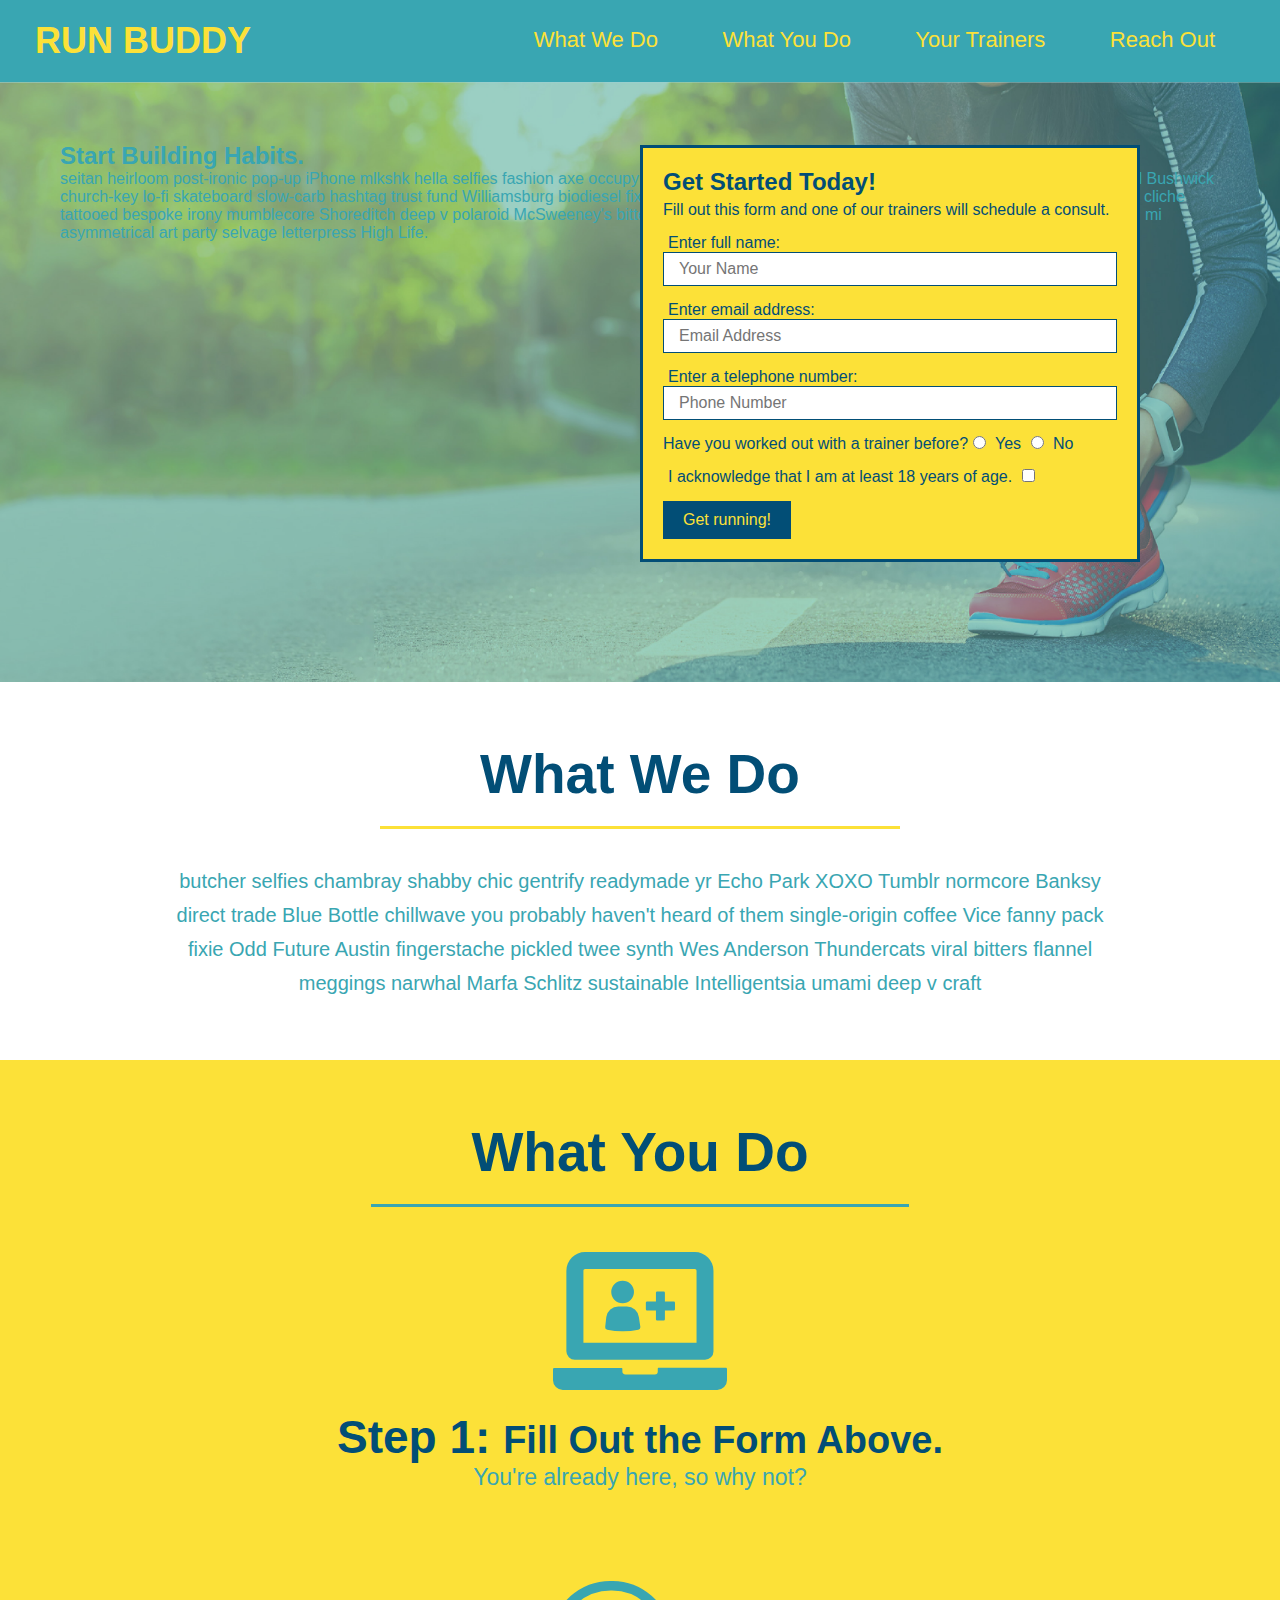
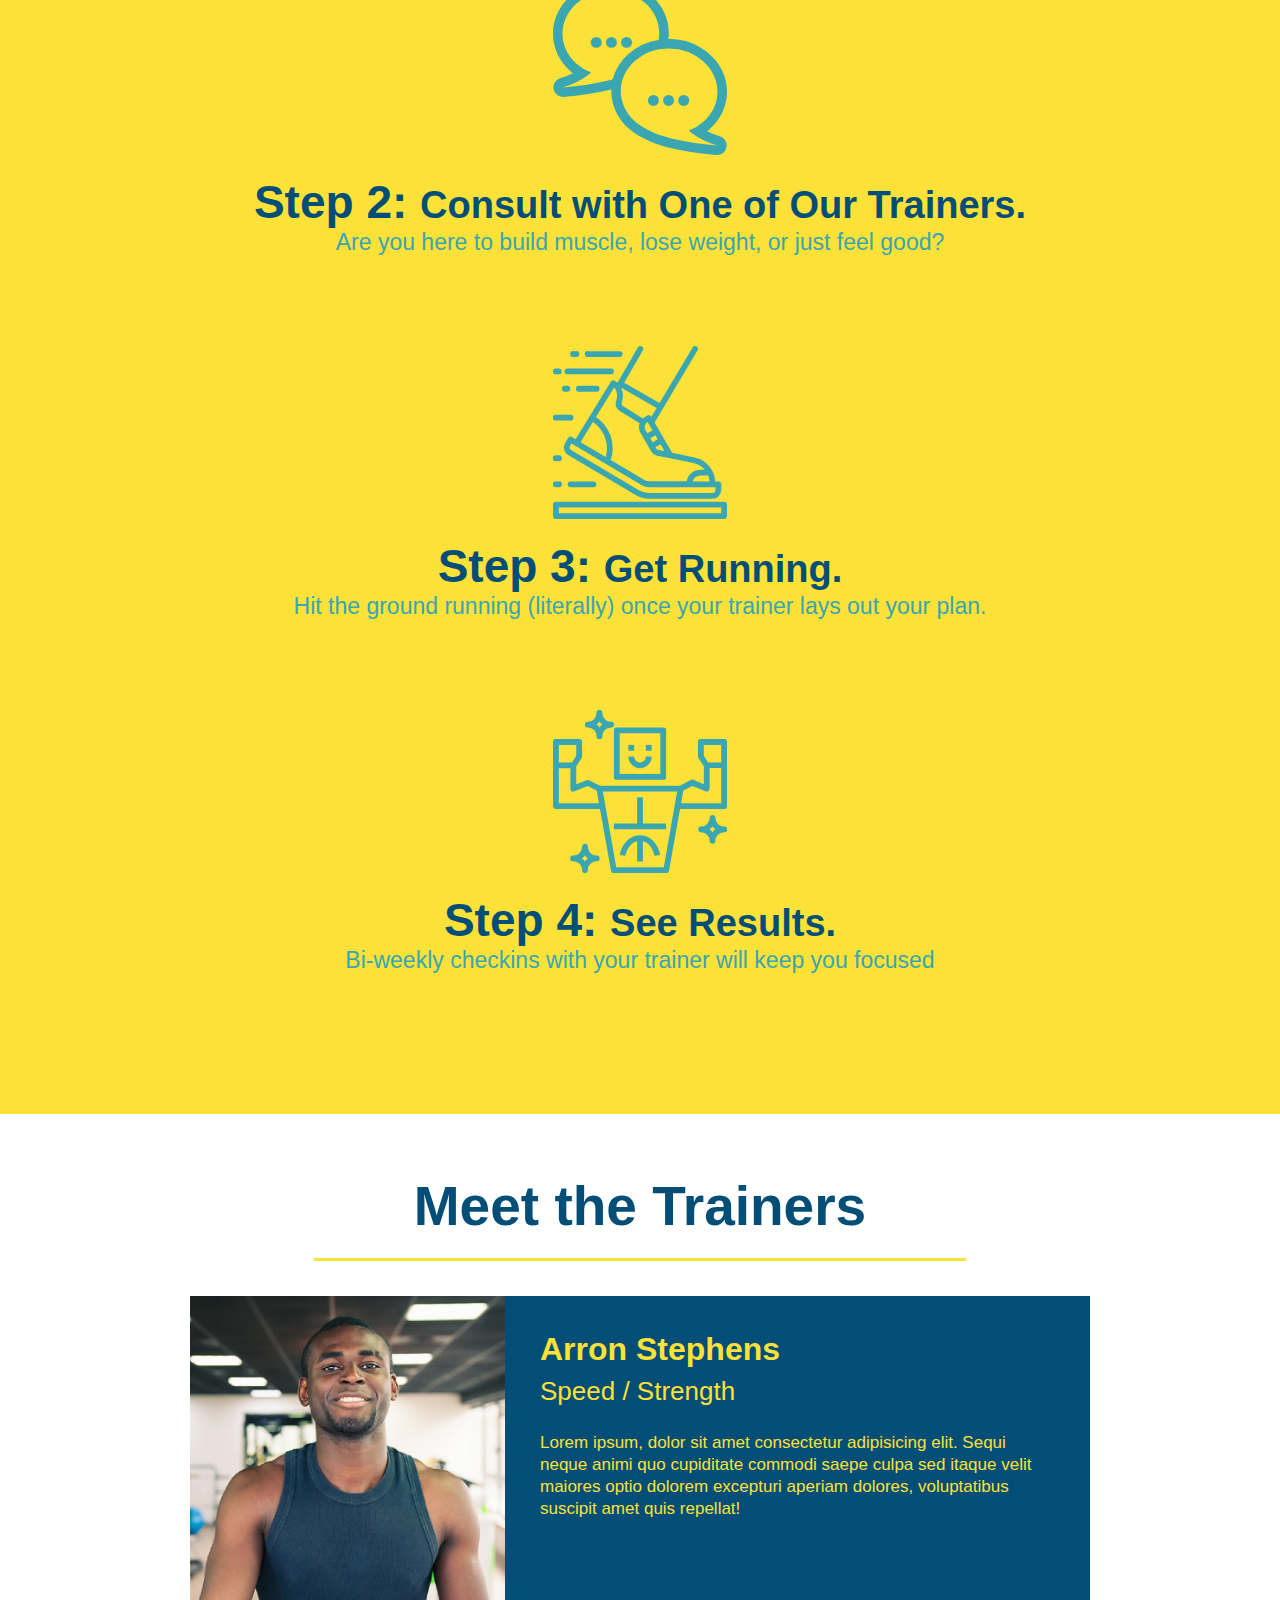
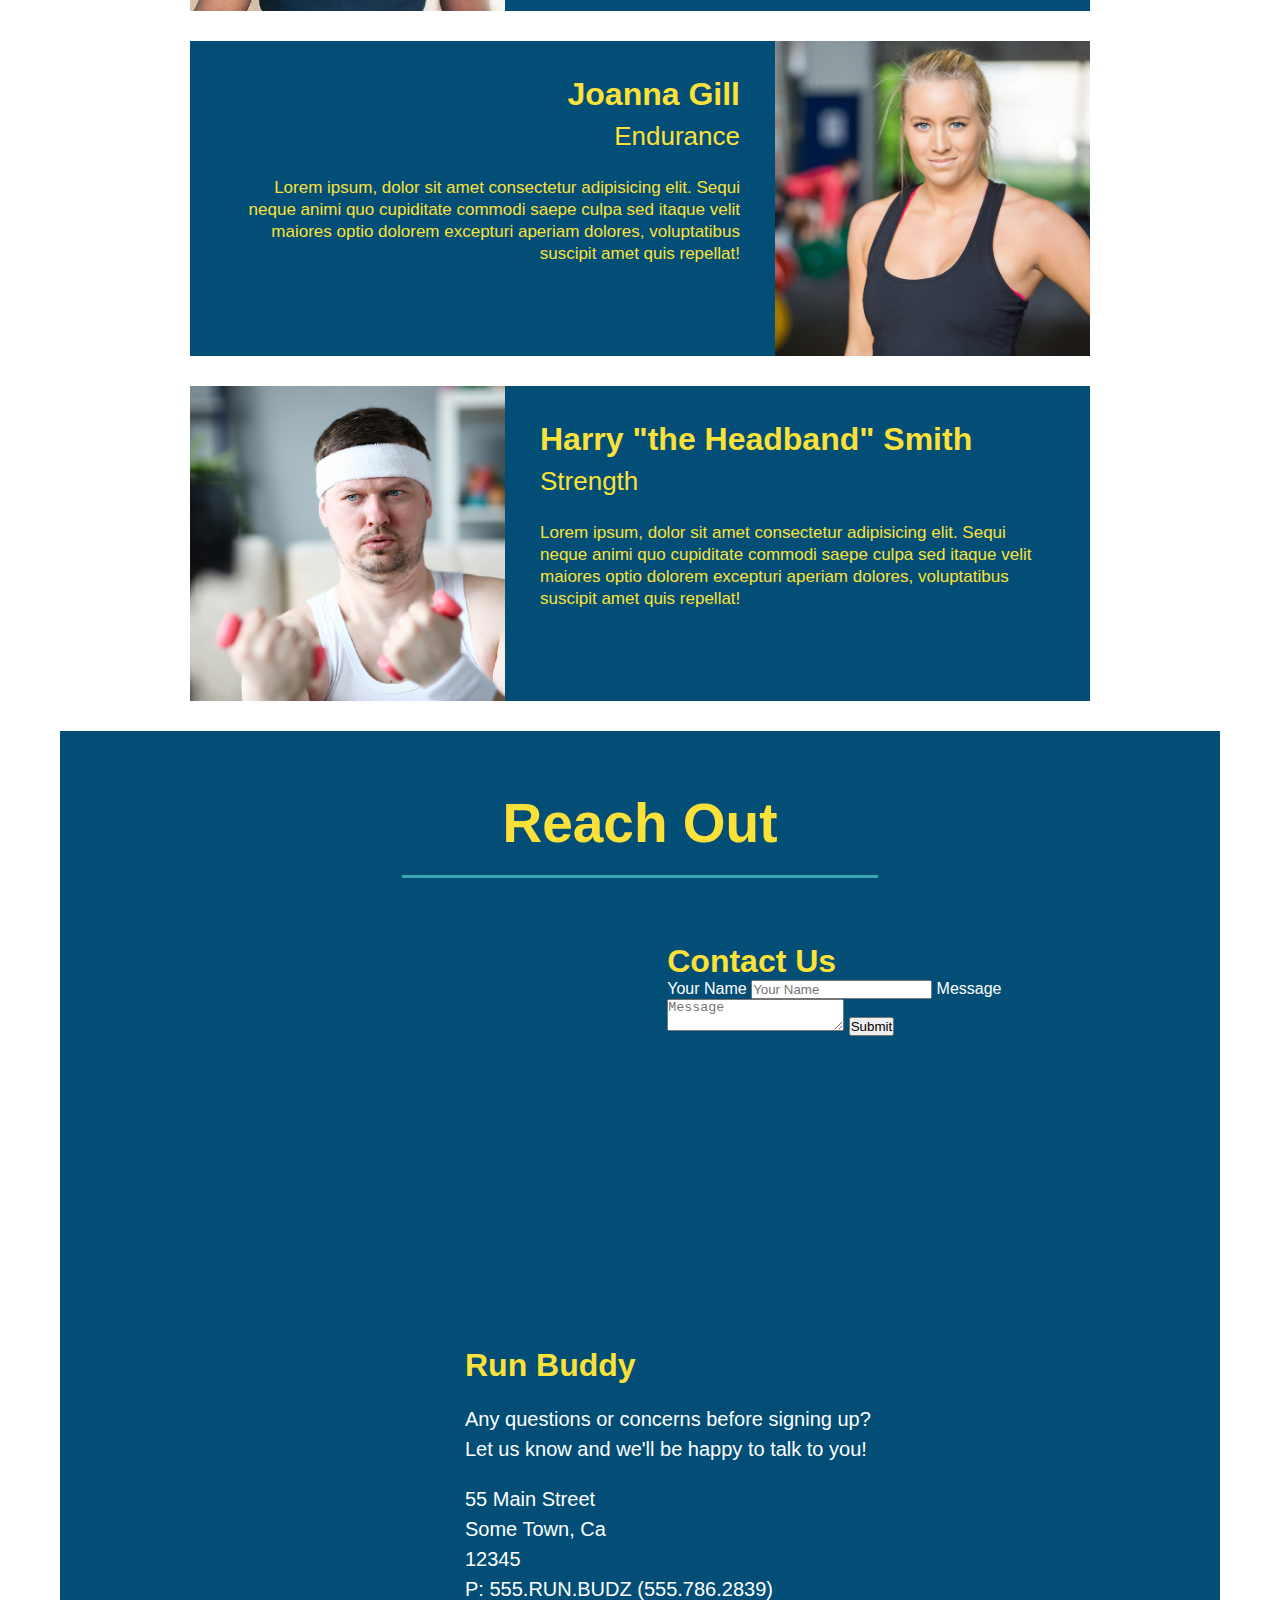
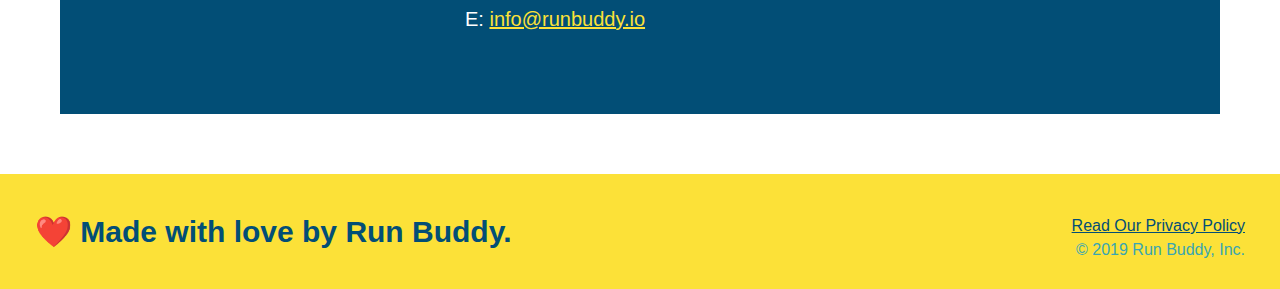
==== index.html @ 7179a15a "add contact form" ====
<html lang="en">
<head>
    <meta charset="UTF-8">
    <meta http-equiv="X-UA-Compatible" content="IE=edge">
    <meta name="viewport" content="width=device-width, initial-scale=1.0">
    <link rel="stylesheet" type="text/css" href="./assets/css/style.css">
    
    <title>Run Buddy</title>
</head>
<body>
    <!-- navigation -->
<header>
  <a><h1>RUN BUDDY</h1></a>
  
   <nav>
       <!-- Unordered list element -->
    <ul>
      <!-- List item element-->
      <li>
        <!-- Anchor element -->
        <a href="#what-we-do">What We Do</a>
      </li>
      <li>
        <a href="#what-you-do">What You Do</a>
      </li>
      <li>
        <a href="#your-trainers">Your Trainers</a>
      </li>
      <li>
        <a href="#reach-out">Reach Out</a>
      </li>
    </ul>
   </nav>
  </header>
<!-- hero section -->
<section class="hero">
  <div class="hero-cta">
    <h2>Start Building Habits.</h2>
    <p>
      seitan heirloom post-ironic pop-up iPhone mlkshk hella selfies fashion axe occupy readymade put a bird on it messenger bag Wes Anderson Schlitz plaid Bushwick church-key lo-fi skateboard slow-carb hashtag trust fund Williamsburg biodiesel fixie farm-to-table 8-bit banjo XOXO Banksy chillwave bicycle rights retro cliche tattooed bespoke irony mumblecore Shoreditch deep v polaroid McSweeney's bitters cray gentrify tofu Marfa you probably haven't heard of them yr banh mi asymmetrical art party selvage letterpress High Life.
    </p>
  </div>
  <div class="hero-form">
    <h3>Get Started Today!</h3>
    <p>Fill out this form and one of our trainers will schedule a consult.</p>
    <form>
      <label for="name">Enter full name:</label>
      <input type="text" placeholder="Your Name" name="name" id="name" class="form-input">

      <label for="email">Enter email address:</label>
      <input type="text" placeholder="Email Address" name="email" id="email" class="form-input">

      <label for="phone">Enter a telephone number:</label>
      <input type="text" placeholder="Phone Number" name="phone" id="phone" class="form-input">
      <p>
        Have you worked out with a trainer before?
        <input type="radio" name="trainer-confirm" id="trainer-yes" />
        <label for="trainer-yes">Yes</label>
        <input type="radio" name="trainer-confirm" id="trainer-no" />
        <label for="trainer-no">No</label>
      </p>
      <p>
        <label for="checkbox" >
          I acknowledge that I am at least 18 years of age.
        </label>
        <input type="checkbox" name="age-confirm" id="checkbox" />
      </p>
      <button type="submit">
        Get running!
      </button>
    </form>
  </div>
</section>
<!-- end hero -->
<!-- "what we do" section -->
<section id="what-we-do" class="intro">
  <h2 class="section-title primary-border">What We Do</h2>
  <p>
    butcher selfies chambray shabby chic gentrify readymade yr Echo Park XOXO Tumblr normcore Banksy direct trade Blue Bottle chillwave you probably haven't heard of them single-origin coffee Vice fanny pack fixie Odd Future Austin fingerstache pickled twee synth Wes Anderson Thundercats viral bitters flannel meggings narwhal Marfa Schlitz sustainable Intelligentsia umami deep v craft
  </p>
</section>

<!-- "what you do" section -->
<section id="what-you-do" class="steps">
  <h2 class="section-title secondary-border">What You Do</h2>

  <div>
    <img src="./assets/images/01-04-svgs/step-1.svg" alt="" />
    <h3>Step 1: <span>Fill Out the Form Above.</span></h3>
    <p>You're already here, so why not?</p>
  </div>

  <div>
    <img src="./assets/images/01-04-svgs/step-2.svg" alt="" />
    <h3>Step 2: <span>Consult with One of Our Trainers.</span></h3>
    <p>Are you here to build muscle, lose weight, or just feel good?</p>
  </div>

  <div>
    <img src="./assets/images/01-04-svgs/step-3.svg" alt="" />
    <h3>Step 3: <span>Get Running.</span></h3>
    <p>Hit the ground running (literally) once your trainer lays out your plan.</p>
  </div>

  <div>
    <img src="./assets/images/01-04-svgs/step-4.svg" alt="" />
    <h3>Step 4: <span>See Results.</span></h3>
    <p>Bi-weekly checkins with your trainer will keep you focused</p>
  </div>
</section>
<!--Trainer section-->

<!--Trainer one bio-->
<section id="your-trainers" class="trainers">
  <h2 class="section-title primary-border">Meet the Trainers</h2>
  <article class="trainer">
    <img src="./assets/images/01-05-trainers/trainer-1.jpg" alt="Arron Stephens in his workout clothes, ready to pump iron" />
    <div class="trainer-bio text-left">
      <h3>Arron Stephens</h3>
      <h4>Speed / Strength</h4>
      <p>
        Lorem ipsum, dolor sit amet consectetur adipisicing elit. Sequi neque animi quo cupiditate commodi saepe culpa sed
        itaque velit maiores optio dolorem excepturi aperiam dolores, voluptatibus suscipit amet quis repellat!
      </p>
    </div>
  </article>
  <!-- second trainer bio -->
<article class="trainer">
  <div class="trainer-bio text-right">
    <h3>Joanna Gill</h3>
    <h4>Endurance</h4>
    <p>
      Lorem ipsum, dolor sit amet consectetur adipisicing elit. Sequi neque animi quo cupiditate commodi saepe culpa sed
      itaque velit maiores optio dolorem excepturi aperiam dolores, voluptatibus suscipit amet quis repellat!
    </p>
  </div>
  <img src="./assets/images/01-05-trainers/trainer-2.jpg" alt="Joanna Gill cooling off after a workout" />
</article>

<!-- third trainer bio -->
<article class="trainer">
  <img src="./assets/images/01-05-trainers/trainer-3.jpg" alt="Harry Smith wearing a headband and lifting comically small pink weights" />
  <div class="trainer-bio text-left">
    <h3>Harry "the Headband" Smith</h3>
    <h4>Strength</h4>
    <p>
      Lorem ipsum, dolor sit amet consectetur adipisicing elit. Sequi neque animi quo cupiditate commodi saepe culpa sed
      itaque velit maiores optio dolorem excepturi aperiam dolores, voluptatibus suscipit amet quis repellat!
    </p>
  </div>
</article>

<!-- "reach out" section -->
<section id="reach-out" class="contact">
  <h2 class="section-title secondary-border">Reach Out</h2>
  <div class="contact-info">
    <iframe src="https://www.google.com/maps/embed?pb=!1m18!1m12!1m3!1d3349.874022364514!2d-96.85383078443745!3d32.901498884934085!2m3!1f0!2f0!3f0!3m2!1i1024!2i768!4f13.1!3m3!1m2!1s0x864c275ca38468b5%3A0xe1e6df0645727c41!2s3791%20Whitehall%20Dr%2C%20Dallas%2C%20TX%2075229!5e0!3m2!1sen!2sus!4v1634833949918!5m2!1sen!2sus"
     width="400" height="400" style="border:0;" allowfullscreen="" loading="lazy"></iframe>
  <div class="contact-form">
    <h3>Contact Us</h3>
    <form>
       <label for="contact-name">Your Name</label>
       <input type="text" id="contact-name" placeholder="Your Name" />
  
       <label for="contact-message">Message</label>
       <textarea id="contact-message" placeholder="Message"></textarea>
  
       <button type="submit">Submit</button>
      </form>
  </div>
  <div>
    <h3>Run Buddy</h3>
    <p>
      Any questions or concerns before signing up?
      <br />
      Let us know and we'll be happy to talk to you!
    </p>
    <address>
      55 Main Street <br/>
      Some Town, Ca <br/>
      12345<br />
      P: 555.RUN.BUDZ (555.786.2839)<br/>
      E: <a href="mailto:info@runbuddy.io">info@runbuddy.io</a>
    </address>
  </div>
</div>
</section>
</section>
  <!-- footer -->
  <footer>
    <h2>❤️ Made with love by Run Buddy.</h2>
    <div>
      <a href="privacy-policy.html">Read Our Privacy Policy</a><br />
      &copy; 2019 Run Buddy, Inc.
    </div>
  </footer>
</body>
</html>
---- assets/css/style.css ----
* {
  margin: 0;
  padding: 0;
  box-sizing: border-box;
}

body {
  color: #39a6b2;
  font-family: Helvetica, Arial, sans-serif;
}

/*Header style*/
header {
  padding: 20px 35px;
  background-color: #39a6b2;
}

header h1 {
  font-weight: bold;
  font-size: 36px;
  color: #fce138;
  margin: 0;
  display: inline;
}
header a {
  text-decoration: none;
  color: #fce138;
}

header nav {
  float: right;
  margin: 7px 0;
}

header nav ul li {
  display: inline;
}

header nav ul li a {
  margin: 0 30px;
  font-weight: lighter;
  font-size: 22px;
}

footer {
  background: #fce138;
  width: 100%;
  padding: 40px 35px;
}

footer h2 {
  display: inline;
  color: #024e76;
  font-size: 30px;
  margin: 0;
}

footer div {
  float: right;
  line-height: 1.5;
  text-align: right;
}

footer a {
  color: #024e76;
}

section {
  padding: 60px;
}

/* Hero Style Start */
.hero {
  background-image: url('../images/flipped-hero-image.jpg');
  height: 600px;
  background-size: cover;
  background-position: center;
  position: relative;
}

.hero-form {
  border: 3px solid #024e76;
  background-color: #fce138;
  padding: 20px;
  width: 500px;
  color: #024e76;
  position: absolute;
  bottom: 120px;
  right: 140px;
}

.hero-form h3 {
  font-size: 24px;
  margin: 0;
}
.hero-form p {
  margin: 5px 0 15px 0;
}

.form-input {
  border: 1px solid #024e76;
  display: block;
  padding: 7px 15px;
  font-size: 16px;
  color: #024e76;
  width: 100%;
  margin-bottom: 15px;
}

.hero-form label {
  margin: 0 5px;
}

.hero-form button {
  color: #fce138;
  background-color: #024e76;
  border: none;
  padding: 10px 20px;
  font-size: 16px;
}

.intro {
  text-align: center;
}

.intro p {
  line-height: 1.7;
  color: #39a6b2;
  width: 80%;
  font-size: 20px;
  margin: 0 auto;
}

.steps {
  text-align: center;
  background: #fce138;
}

.steps div {
  margin-bottom: 80px;
}

.steps img {
  width: 15%;
  margin: 10px 0;
}

.steps h3 {
  color: #024e76;
  font-size: 46px;
  margin-top: 10px;
}

.steps p {
  color: #39a6b2;
  font-size: 23px;
}

.steps span {
  font-size: 38px;
}

.section-title {
  font-size: 55px;
  color: #024e76;
  margin-bottom: 35px;
  padding: 0 100px 20px 100px;
  display: inline-block;
  border-bottom: 3px solid;
}

.primary-border {
  border-color: #fce138;
}

.secondary-border {
  border-color: #39a6b2;
}

.trainers {
  text-align: center;
}

.trainer {
  width: 900px;
  margin: 0 auto 30px auto;
  background: #024e76;
  color: #fce138;
  overflow: auto;
}

.trainer img {
  width: 35%;
  float: left;
}

.trainer-bio {
  padding: 35px;
  float: left;
  width: 65%;
}

.trainer-bio h3 {
  font-size: 32px;
  margin-bottom: 8px;
}

.trainer-bio h4 {
  font-weight: lighter;
  font-size: 26px;
  margin-bottom: 25px;
}

.trainer-bio p {
  font-size: 17px;
  line-height: 1.3;
}

.text-left {
  text-align: left;
}

.text-right {
  text-align: right;
}

/* REACH OUT STYLES START */
.contact {
  text-align: center;
  background: #024e76;
}

.contact h2 {
  color: #fce138;
}

.contact-info iframe {
  width: 400px;
  height: 400px;
}

.contact-info div {
  width: 410px;
  display: inline-block;
  vertical-align: top;
  text-align: left;
  margin: 30px 0 0 60px;
  color: white;
}

.contact-info h3 {
  color: #fce138;
  font-size: 32px;
}

.contact-info p,
.contact-info address {
  margin: 20px 0;
  line-height: 1.5;
  font-size: 20px;
  font-style: normal;
}

.contact-info a {
  color: #fce138;
}
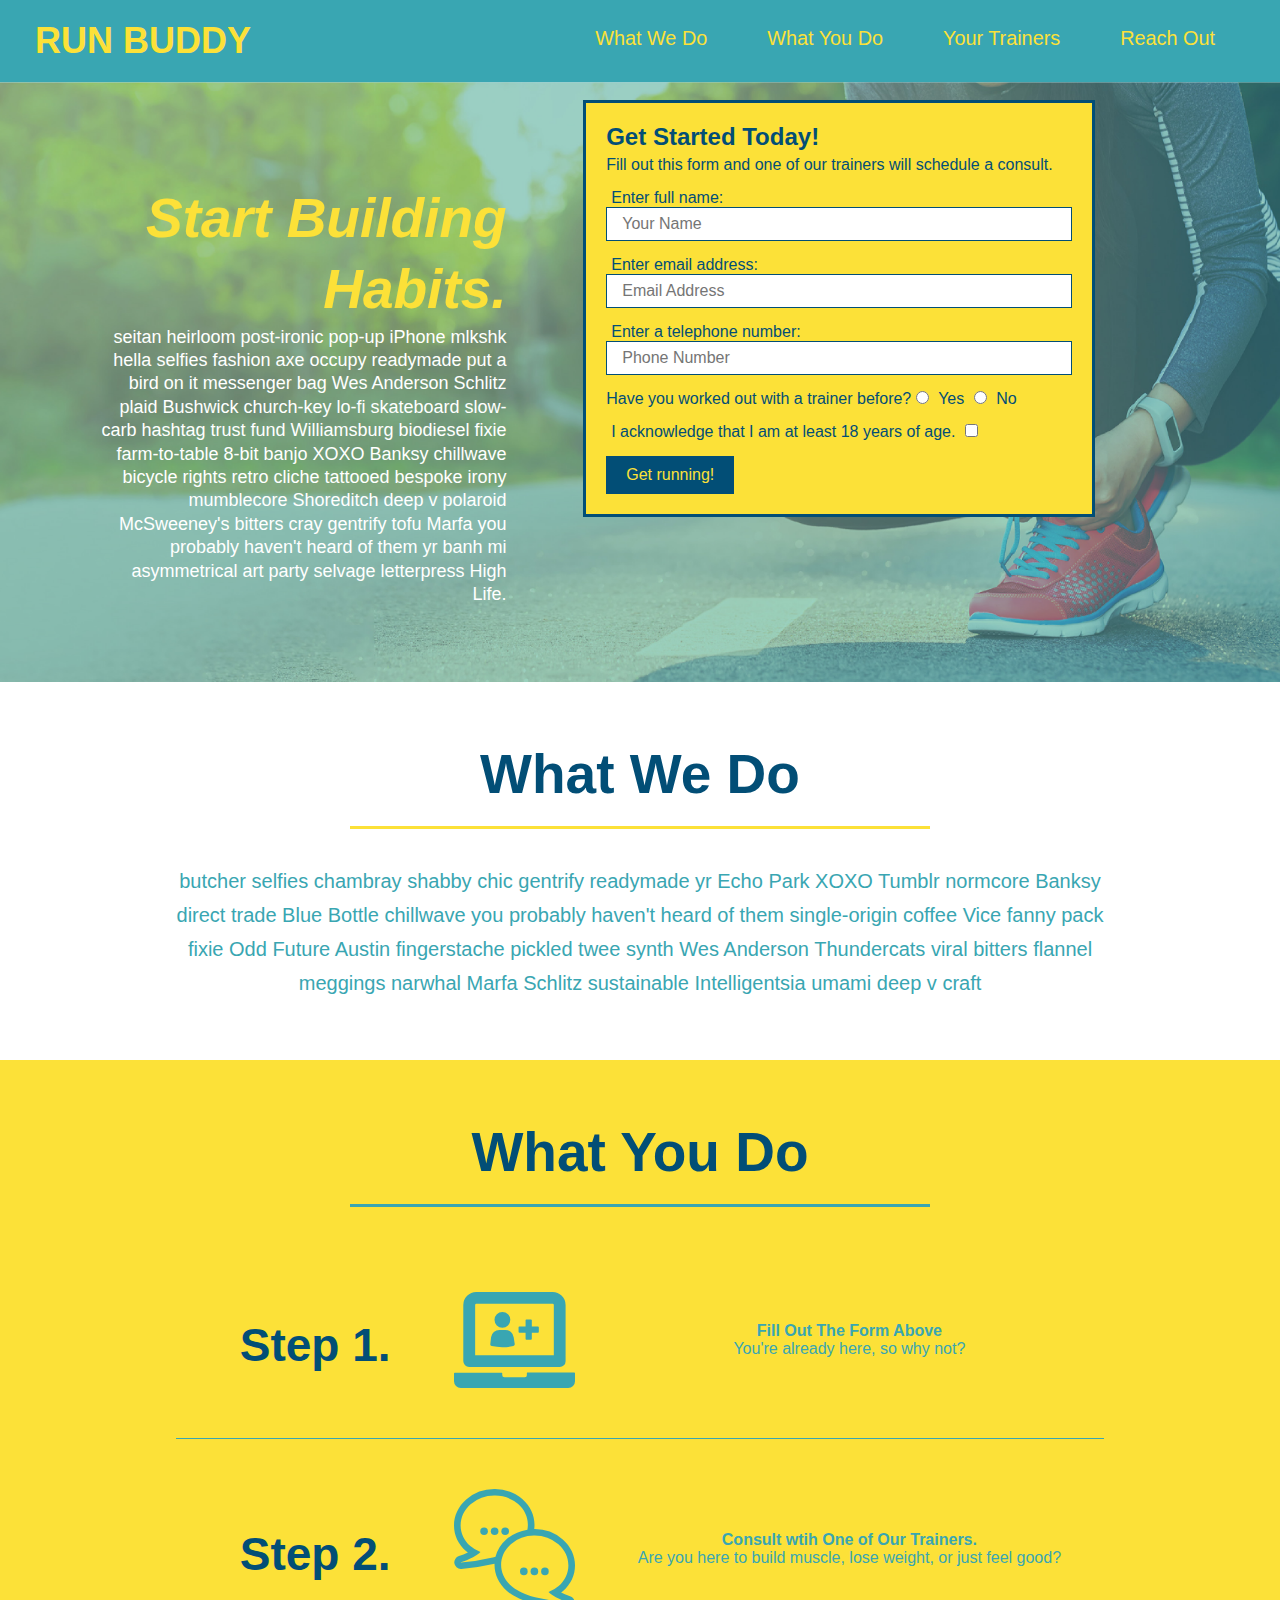
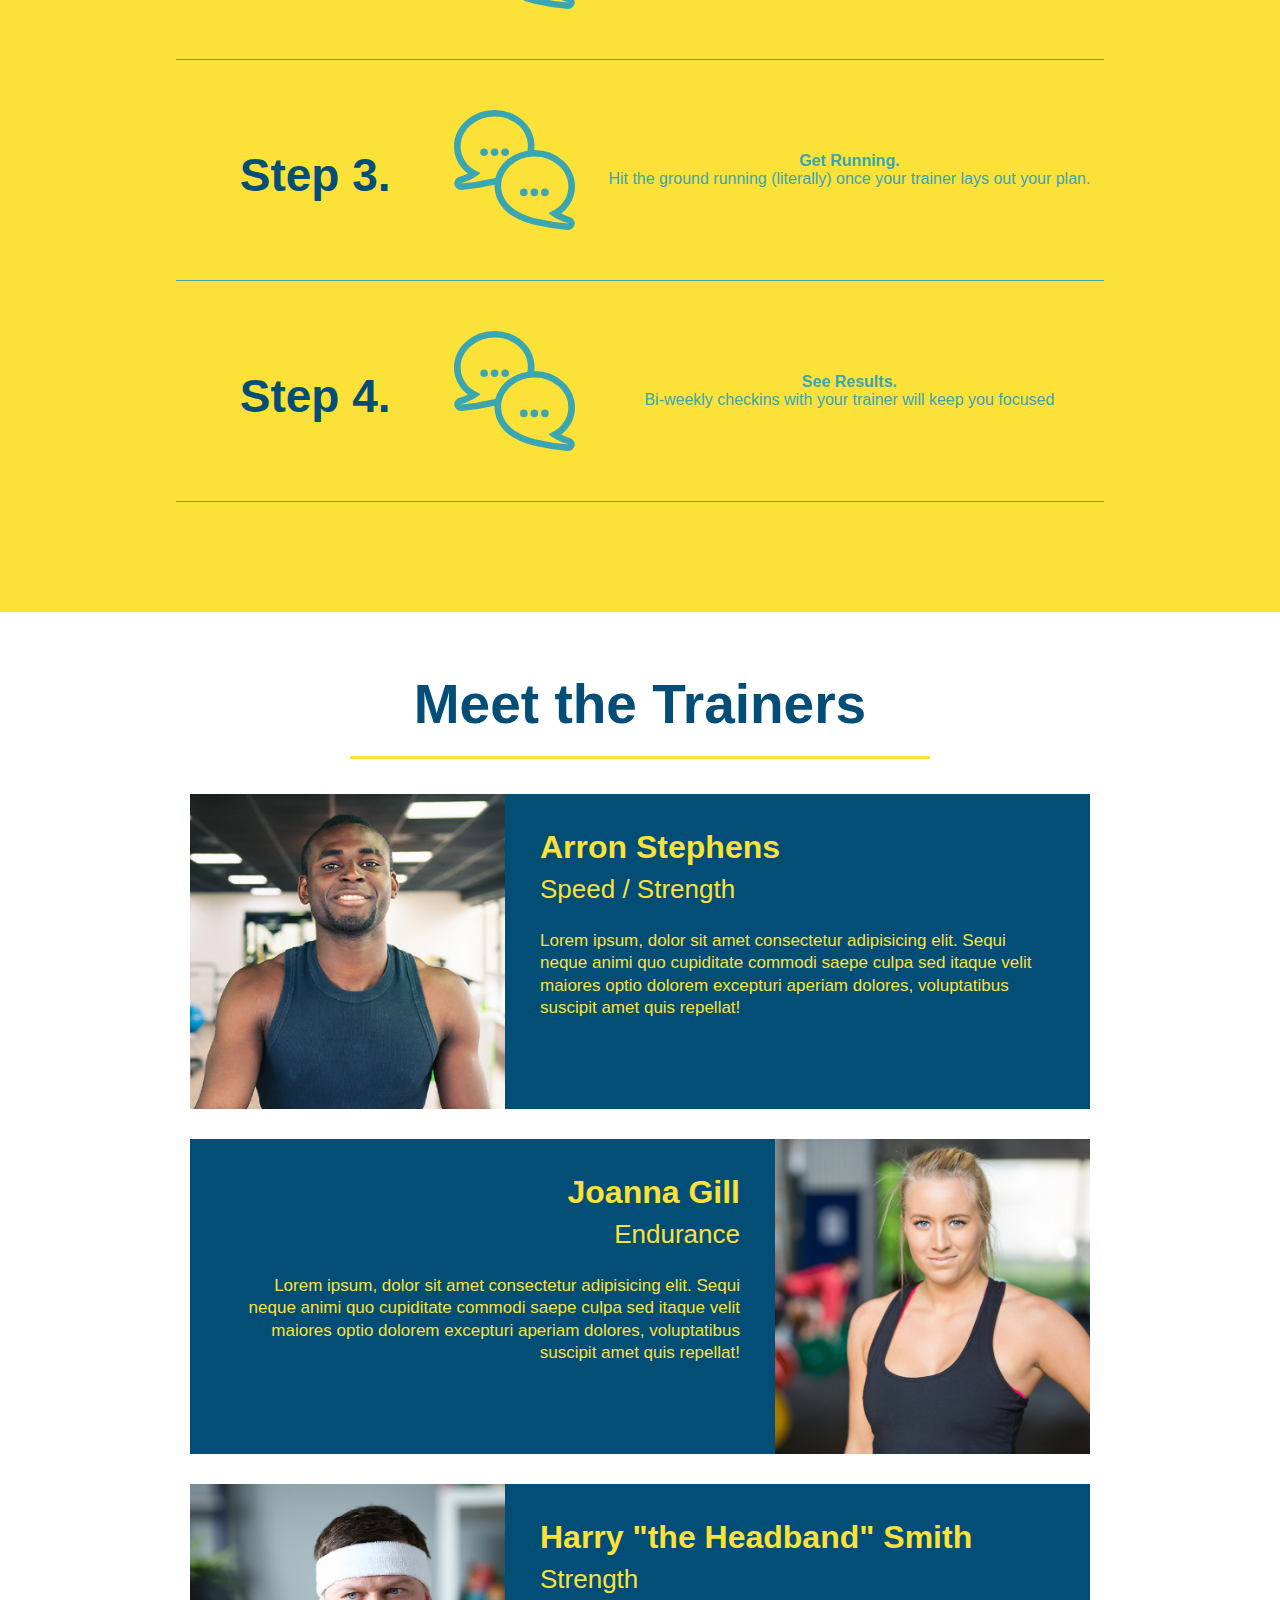
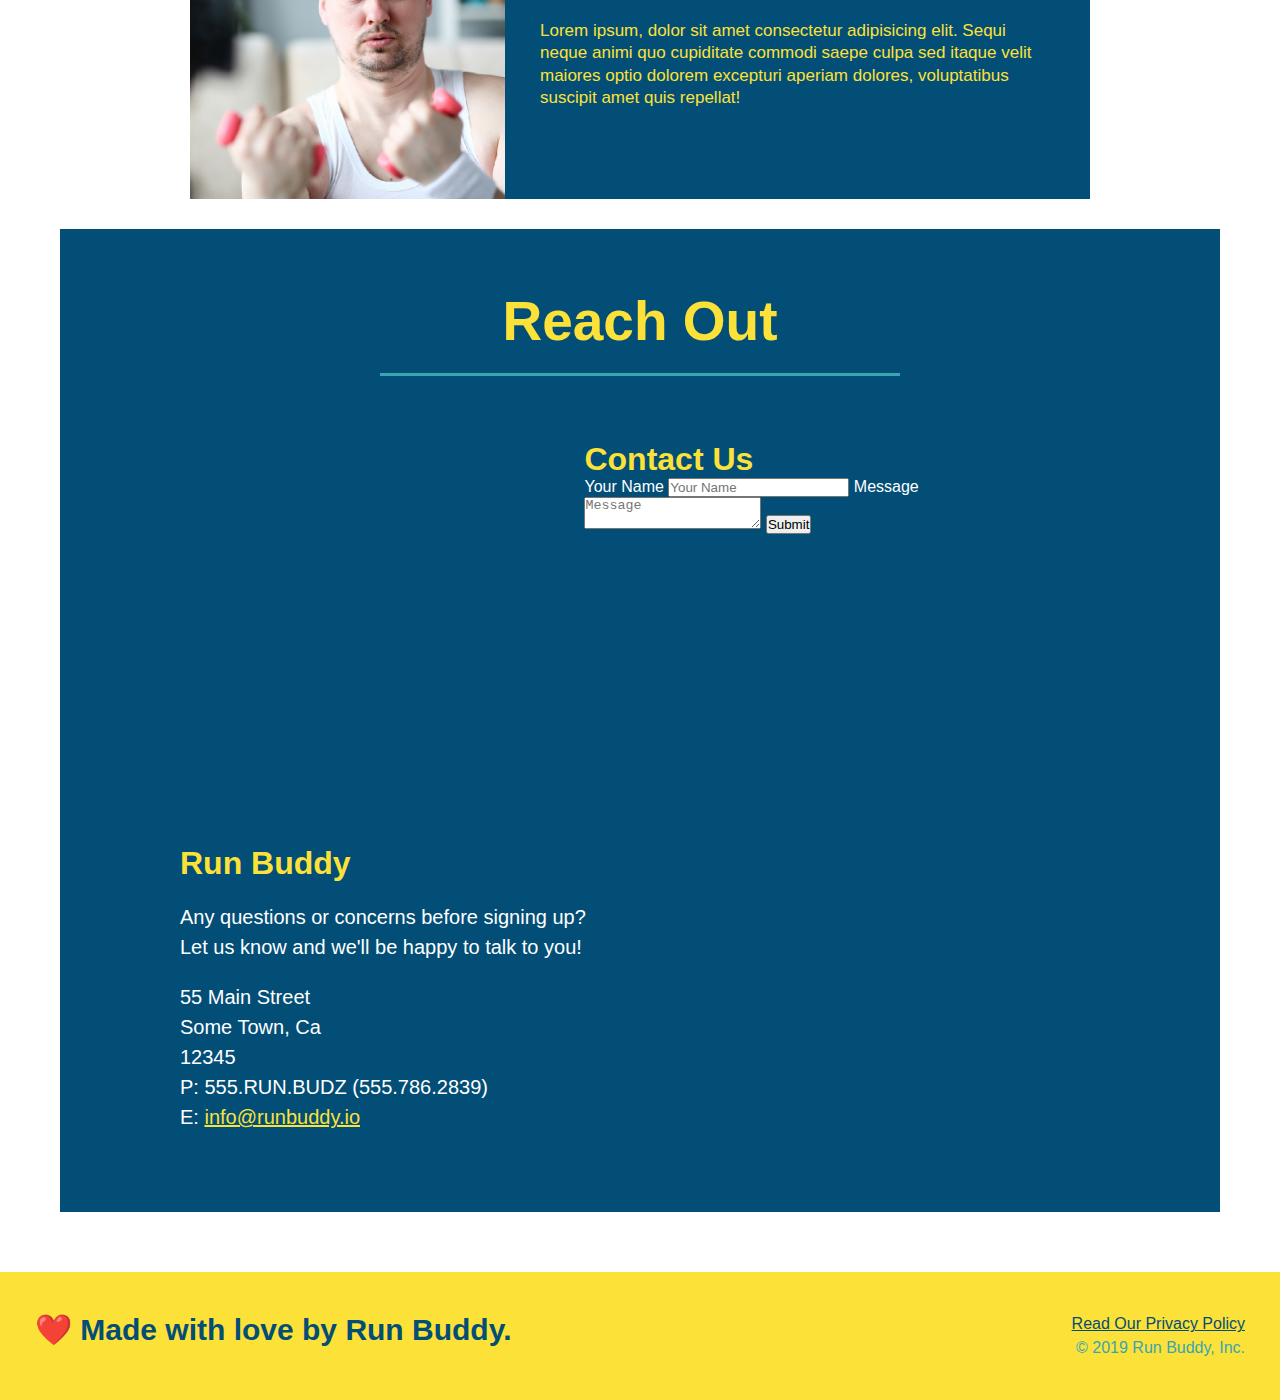
==== commit e2361e4f: "add flexbox to the steps" ====
--- a/index.html
+++ b/index.html
@@ -74,45 +74,78 @@
 <!-- end hero -->
 <!-- "what we do" section -->
 <section id="what-we-do" class="intro">
-  <h2 class="section-title primary-border">What We Do</h2>
-  <p>
-    butcher selfies chambray shabby chic gentrify readymade yr Echo Park XOXO Tumblr normcore Banksy direct trade Blue Bottle chillwave you probably haven't heard of them single-origin coffee Vice fanny pack fixie Odd Future Austin fingerstache pickled twee synth Wes Anderson Thundercats viral bitters flannel meggings narwhal Marfa Schlitz sustainable Intelligentsia umami deep v craft
-  </p>
+  <div class="flex-row">
+    <h2 class="section-title primary-border">What We Do</h2>
+  </div>
+  <div class="flex-row">
+    <p>
+      butcher selfies chambray shabby chic gentrify readymade yr Echo Park XOXO Tumblr normcore Banksy direct trade Blue Bottle chillwave you probably haven't heard of them single-origin coffee Vice fanny pack fixie Odd Future Austin fingerstache pickled twee synth Wes Anderson Thundercats viral bitters flannel meggings narwhal Marfa Schlitz sustainable Intelligentsia umami deep v craft
+    </p>
+  </div>
 </section>
 
 <!-- "what you do" section -->
 <section id="what-you-do" class="steps">
-  <h2 class="section-title secondary-border">What You Do</h2>
-
-  <div>
-    <img src="./assets/images/01-04-svgs/step-1.svg" alt="" />
-    <h3>Step 1: <span>Fill Out the Form Above.</span></h3>
-    <p>You're already here, so why not?</p>
-  </div>
-
-  <div>
-    <img src="./assets/images/01-04-svgs/step-2.svg" alt="" />
-    <h3>Step 2: <span>Consult with One of Our Trainers.</span></h3>
-    <p>Are you here to build muscle, lose weight, or just feel good?</p>
-  </div>
-
-  <div>
-    <img src="./assets/images/01-04-svgs/step-3.svg" alt="" />
-    <h3>Step 3: <span>Get Running.</span></h3>
-    <p>Hit the ground running (literally) once your trainer lays out your plan.</p>
-  </div>
-
-  <div>
-    <img src="./assets/images/01-04-svgs/step-4.svg" alt="" />
-    <h3>Step 4: <span>See Results.</span></h3>
-    <p>Bi-weekly checkins with your trainer will keep you focused</p>
+  <div class="flex-row">
+    <h2 class="section-title secondary-border">What You Do</h2>
+  </div>
+  <div class="step">
+    <h3>Step 1.</h3>
+    <div class="step-info">
+      <div class="step-img">
+        <img src="./assets/images/01-04-svgs/step-1.svg" alt="" />
+      </div>
+      <div class="step-text">
+        <h4>Fill Out The Form Above</h4>
+        <p>You're already here, so why not?</p>
+      </div>
+    </div>
+  </div>
+
+  <div class="step">
+    <h3>Step 2.</h3>
+    <div class="step-info">
+      <div class="step-img">
+        <img src="./assets/images/01-04-svgs/step-2.svg" alt="" />
+      </div>
+      <div class="step-text">
+        <h4>Consult wtih One of Our Trainers.</h4>
+        <p>Are you here to build muscle, lose weight, or just feel good?</p>
+      </div>
+    </div>
+  </div>
+  <div class="step">
+    <h3>Step 3.</h3>
+    <div class="step-info">
+      <div class="step-img">
+        <img src="./assets/images/01-04-svgs/step-2.svg" alt="" />
+      </div>
+      <div class="step-text">
+        <h4>Get Running.</h4>
+        <p>Hit the ground running (literally) once your trainer lays out your plan.</p>
+      </div>
+    </div>
+  </div>
+  <div class="step">
+    <h3>Step 4.</h3>
+    <div class="step-info">
+      <div class="step-img">
+        <img src="./assets/images/01-04-svgs/step-2.svg" alt="" />
+      </div>
+      <div class="step-text">
+        <h4>See Results.</h4>
+        <p>Bi-weekly checkins with your trainer will keep you focused</p>
+      </div>
+    </div>
   </div>
 </section>
 <!--Trainer section-->
 
 <!--Trainer one bio-->
 <section id="your-trainers" class="trainers">
-  <h2 class="section-title primary-border">Meet the Trainers</h2>
+  <div class="flex-row">
+    <h2 class="section-title primary-border">Meet the Trainers</h2>
+  </div>
   <article class="trainer">
     <img src="./assets/images/01-05-trainers/trainer-1.jpg" alt="Arron Stephens in his workout clothes, ready to pump iron" />
     <div class="trainer-bio text-left">
@@ -152,7 +185,9 @@
 
 <!-- "reach out" section -->
 <section id="reach-out" class="contact">
-  <h2 class="section-title secondary-border">Reach Out</h2>
+  <div class="flex-row">
+    <h2 class="section-title secondary-border">Reach Out</h2>
+  </div>
   <div class="contact-info">
     <iframe src="https://www.google.com/maps/embed?pb=!1m18!1m12!1m3!1d3349.874022364514!2d-96.85383078443745!3d32.901498884934085!2m3!1f0!2f0!3f0!3m2!1i1024!2i768!4f13.1!3m3!1m2!1s0x864c275ca38468b5%3A0xe1e6df0645727c41!2s3791%20Whitehall%20Dr%2C%20Dallas%2C%20TX%2075229!5e0!3m2!1sen!2sus!4v1634833949918!5m2!1sen!2sus"
      width="400" height="400" style="border:0;" allowfullscreen="" loading="lazy"></iframe>
--- a/assets/css/style.css
+++ b/assets/css/style.css
@@ -13,6 +13,9 @@
 header {
   padding: 20px 35px;
   background-color: #39a6b2;
+  display: flex;
+  justify-content: space-between;
+  flex-wrap: wrap;
 }
 
 header h1 {
@@ -20,7 +23,6 @@
   font-size: 36px;
   color: #fce138;
   margin: 0;
-  display: inline;
 }
 header a {
   text-decoration: none;
@@ -28,48 +30,40 @@
 }
 
 header nav {
-  float: right;
   margin: 7px 0;
 }
 
-header nav ul li {
-  display: inline;
+header nav ul {
+  display: flex;
+  flex-wrap: wrap;
+  justify-content: space-between;
+  align-items: center;
+  list-style: none;
 }
 
 header nav ul li a {
   margin: 0 30px;
   font-weight: lighter;
-  font-size: 22px;
-}
-
-footer {
-  background: #fce138;
-  width: 100%;
-  padding: 40px 35px;
-}
-
-footer h2 {
-  display: inline;
-  color: #024e76;
-  font-size: 30px;
-  margin: 0;
-}
-
-footer div {
-  float: right;
-  line-height: 1.5;
+  font-size: 1.55vw;
+}
+
+
+
+/* Hero Style Start */
+.hero-cta {
+  width: 35%;
   text-align: right;
-}
-
-footer a {
-  color: #024e76;
-}
-
-section {
-  padding: 60px;
-}
-
-/* Hero Style Start */
+  margin: 3.5%;
+  color: #fff;
+  font-size: 18px;
+  line-height: 1.3;
+}
+.hero-cta h2 {
+  font-style: italic;
+  font-size: 55px;
+  color:#fce138;
+
+}
 .hero {
   background-image: url('../images/flipped-hero-image.jpg');
   height: 600px;
@@ -87,6 +81,8 @@
   position: absolute;
   bottom: 120px;
   right: 140px;
+  width: 40%;
+  margin: 3.5%;
 }
 
 .hero-form h3 {
@@ -117,10 +113,6 @@
   border: none;
   padding: 10px 20px;
   font-size: 16px;
-}
-
-.intro {
-  text-align: center;
 }
 
 .intro p {
@@ -129,6 +121,7 @@
   width: 80%;
   font-size: 20px;
   margin: 0 auto;
+  text-align: center;
 }
 
 .steps {
@@ -136,37 +129,62 @@
   background: #fce138;
 }
 
-.steps div {
-  margin-bottom: 80px;
-}
-
-.steps img {
-  width: 15%;
-  margin: 10px 0;
+.step {
+  margin: 50px auto;
+  padding-bottom: 50px;
+  width: 80%;
+  border-bottom: 1px solid #39a6b2;
+  display: flex;
+  flex-wrap: wrap;
+  align-items: center;
+  justify-content: space-between;
+}
+
+.step-img {
+  flex: 1 12%;
+  margin-right: 20px;
+}
+
+.step-img img {
+  max-width: 100%;
+}
+
+.step-text {
+  flex: 12;
+}
+.step-info {
+  flex-wrap: wrap;
+  display: flex;
+  flex: 2 70%;
+  align-items: center;
 }
 
 .steps h3 {
   color: #024e76;
   font-size: 46px;
   margin-top: 10px;
-}
-
-.steps p {
+  flex: 1 30%;
+}
+
+.steps-text h4 {
+  font-size: 26px;
+  line-height: 1.5;
+  color: #024e76;
+}
+
+.steps-text p {
   color: #39a6b2;
-  font-size: 23px;
-}
-
-.steps span {
-  font-size: 38px;
+  font-size: 18px;
 }
 
 .section-title {
   font-size: 55px;
   color: #024e76;
-  margin-bottom: 35px;
-  padding: 0 100px 20px 100px;
-  display: inline-block;
   border-bottom: 3px solid;
+  padding-bottom: 20px;
+  text-align: center;
+  margin: 0 auto 35px auto;
+  width: 50%;
 }
 
 .primary-border {
@@ -177,8 +195,10 @@
   border-color: #39a6b2;
 }
 
+.flex-row {
+  display: flex;
+}
 .trainers {
-  text-align: center;
 }
 
 .trainer {
@@ -226,7 +246,6 @@
 
 /* REACH OUT STYLES START */
 .contact {
-  text-align: center;
   background: #024e76;
 }
 
@@ -263,4 +282,32 @@
 
 .contact-info a {
   color: #fce138;
+}
+/*Footer css*/
+footer {
+  background: #fce138;
+  width: 100%;
+  padding: 40px 35px;
+  display: flex;
+  justify-content: space-between;
+  flex-wrap: wrap;
+}
+
+footer h2 {
+  color: #024e76;
+  font-size: 30px;
+  margin: 0;
+}
+
+footer div {
+  line-height: 1.5;
+  text-align: right;
+}
+
+footer a {
+  color: #024e76;
+}
+
+section {
+  padding: 60px;
 }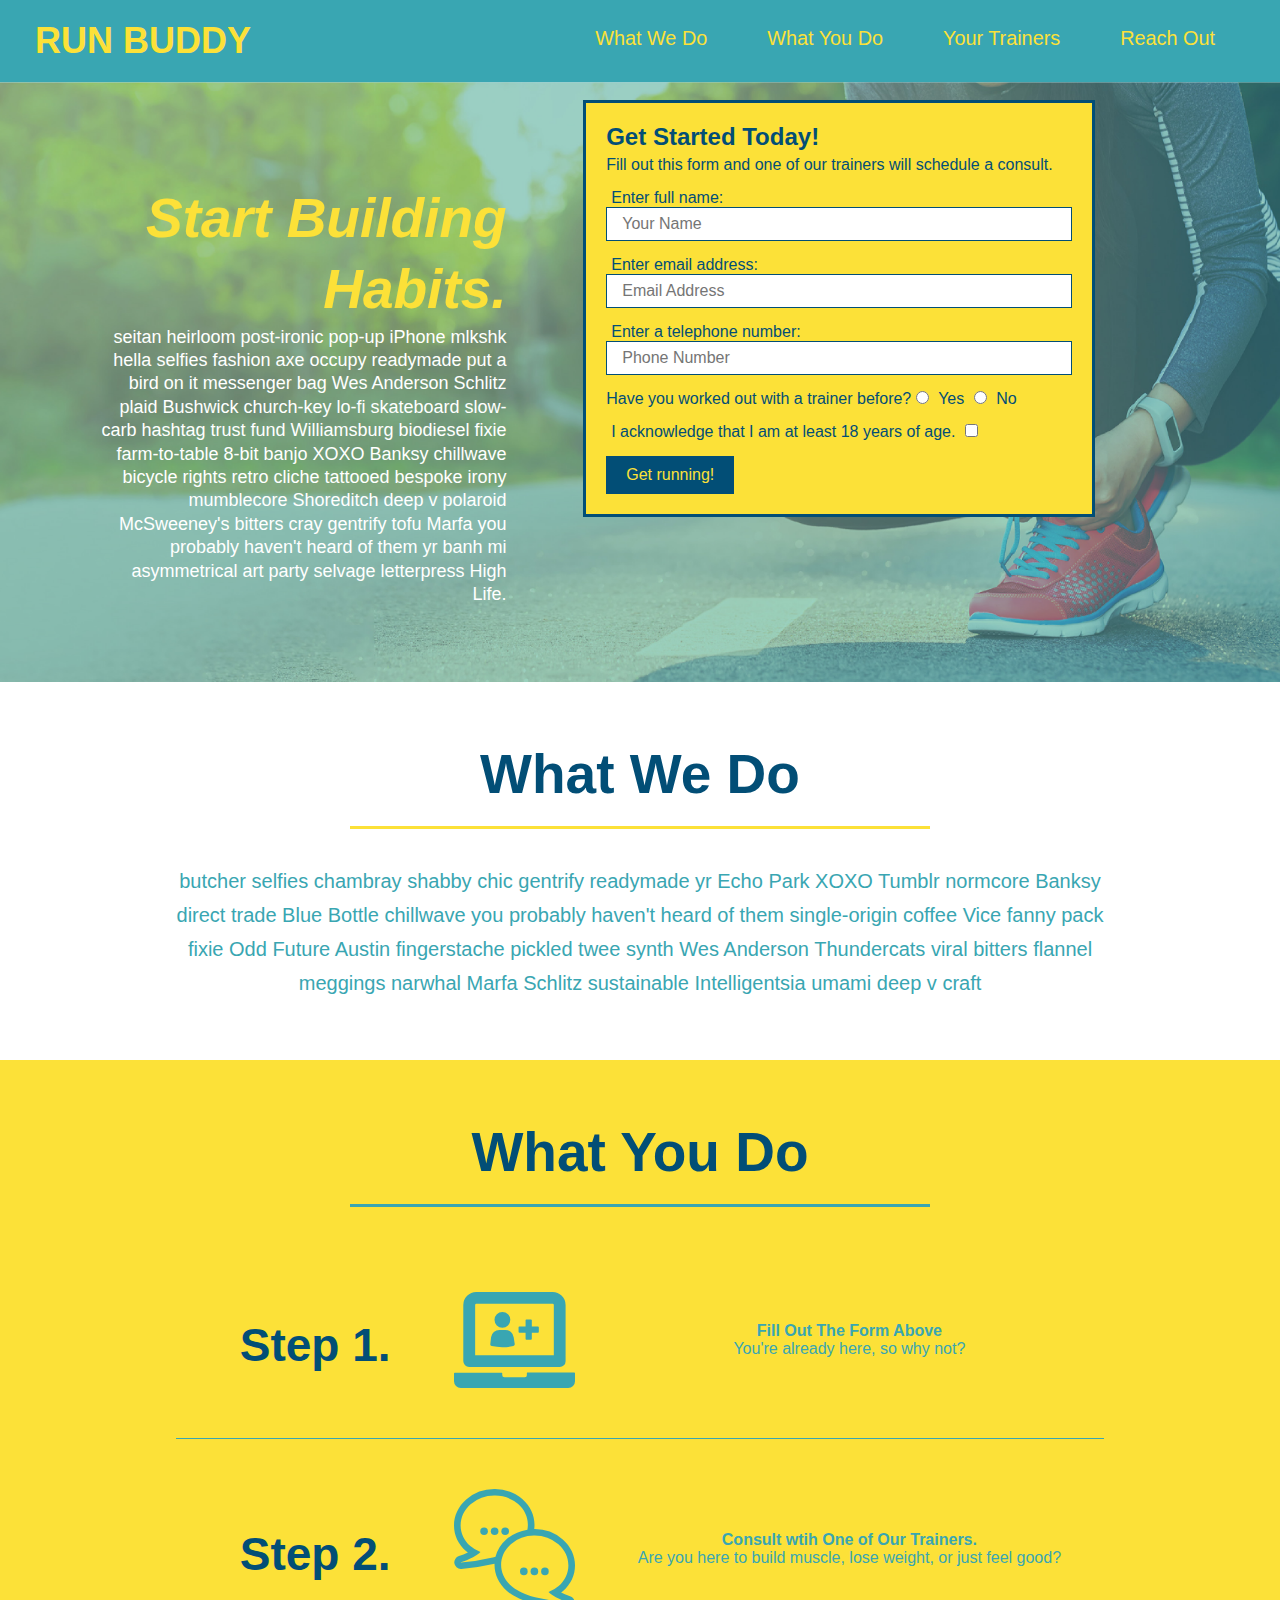
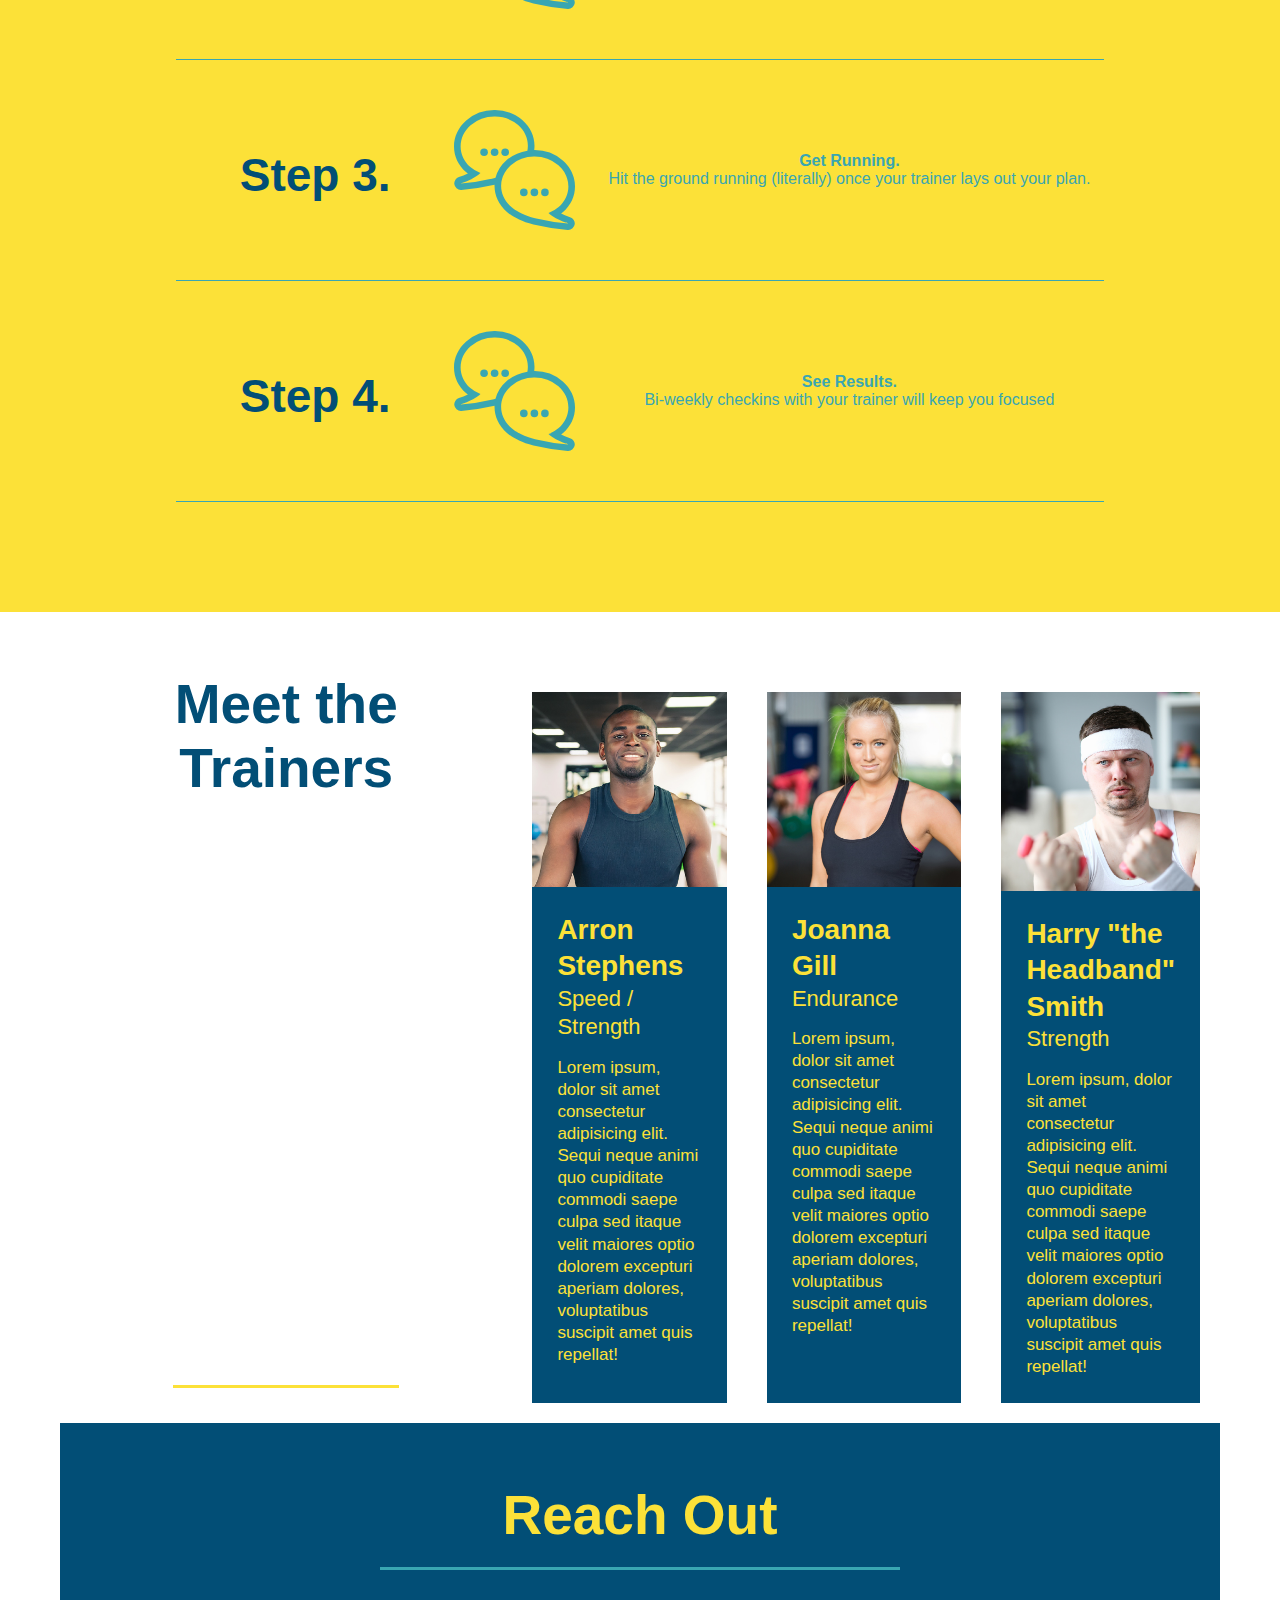
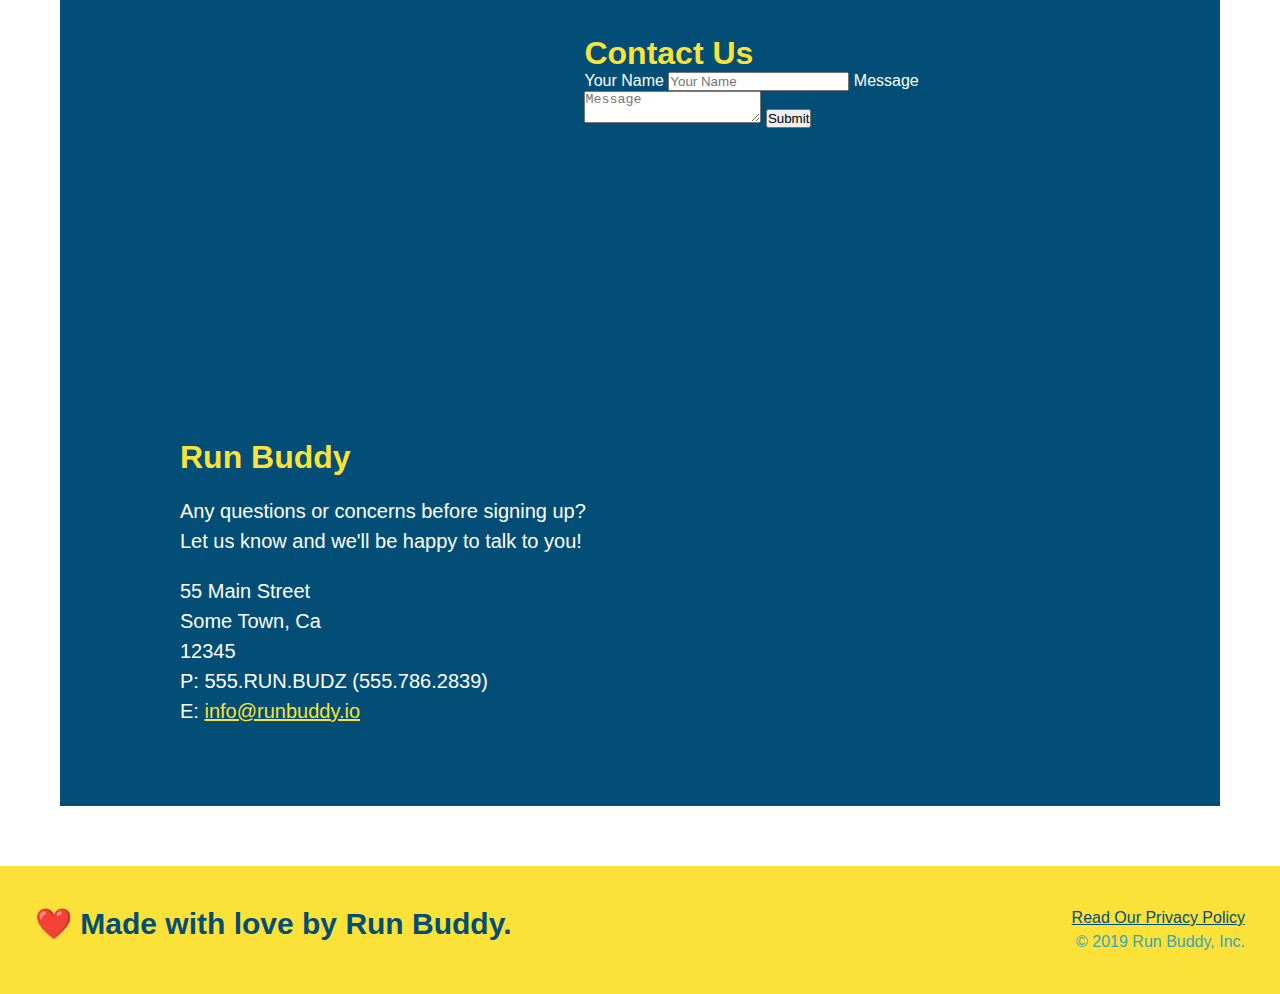
==== commit 8b5efb24: "add flexbox to the trainers" ====
--- a/index.html
+++ b/index.html
@@ -140,17 +140,16 @@
   </div>
 </section>
 <!--Trainer section-->
-
-<!--Trainer one bio-->
 <section id="your-trainers" class="trainers">
   <div class="flex-row">
     <h2 class="section-title primary-border">Meet the Trainers</h2>
   </div>
+  <!--Trainer one bio-->
   <article class="trainer">
     <img src="./assets/images/01-05-trainers/trainer-1.jpg" alt="Arron Stephens in his workout clothes, ready to pump iron" />
-    <div class="trainer-bio text-left">
-      <h3>Arron Stephens</h3>
-      <h4>Speed / Strength</h4>
+    <div class="trainer-bio">
+      <h3 class="trainer-name">Arron Stephens</h3>
+      <h4 class="trainer-role">Speed / Strength</h4>
       <p>
         Lorem ipsum, dolor sit amet consectetur adipisicing elit. Sequi neque animi quo cupiditate commodi saepe culpa sed
         itaque velit maiores optio dolorem excepturi aperiam dolores, voluptatibus suscipit amet quis repellat!
@@ -158,31 +157,29 @@
     </div>
   </article>
   <!-- second trainer bio -->
+  <article class="trainer">
+    <img src="./assets/images/01-05-trainers/trainer-2.jpg" alt="Joanna Gill cooling off after a workout" />
+    <div class="trainer-bio">
+      <h3 class="trainer-name">Joanna Gill</h3>
+      <h4 class="trainer-role">Endurance</h4>
+      <p>
+        Lorem ipsum, dolor sit amet consectetur adipisicing elit. Sequi neque animi quo cupiditate commodi saepe culpa sed
+        itaque velit maiores optio dolorem excepturi aperiam dolores, voluptatibus suscipit amet quis repellat!
+      </p>
+    </div>
+  </article>
+<!-- third trainer bio -->
 <article class="trainer">
-  <div class="trainer-bio text-right">
-    <h3>Joanna Gill</h3>
-    <h4>Endurance</h4>
+  <img src="./assets/images/01-05-trainers/trainer-3.jpg" alt="Arron Stephens in his workout clothes, ready to pump iron" />
+  <div class="trainer-bio">
+    <h3 class="trainer-name">Harry "the Headband" Smith</h3>
+    <h4 class="trainer-role">Strength</h4>
     <p>
       Lorem ipsum, dolor sit amet consectetur adipisicing elit. Sequi neque animi quo cupiditate commodi saepe culpa sed
       itaque velit maiores optio dolorem excepturi aperiam dolores, voluptatibus suscipit amet quis repellat!
     </p>
   </div>
-  <img src="./assets/images/01-05-trainers/trainer-2.jpg" alt="Joanna Gill cooling off after a workout" />
 </article>
-
-<!-- third trainer bio -->
-<article class="trainer">
-  <img src="./assets/images/01-05-trainers/trainer-3.jpg" alt="Harry Smith wearing a headband and lifting comically small pink weights" />
-  <div class="trainer-bio text-left">
-    <h3>Harry "the Headband" Smith</h3>
-    <h4>Strength</h4>
-    <p>
-      Lorem ipsum, dolor sit amet consectetur adipisicing elit. Sequi neque animi quo cupiditate commodi saepe culpa sed
-      itaque velit maiores optio dolorem excepturi aperiam dolores, voluptatibus suscipit amet quis repellat!
-    </p>
-  </div>
-</article>
-
 <!-- "reach out" section -->
 <section id="reach-out" class="contact">
   <div class="flex-row">
--- a/assets/css/style.css
+++ b/assets/css/style.css
@@ -198,42 +198,44 @@
 .flex-row {
   display: flex;
 }
+
+/*trainers css*/
 .trainers {
+  width: 100%;
+  margin: 0 auto;
+  display: flex;
+  flex-wrap: wrap;
+  justify-content: space-around;
 }
 
 .trainer {
-  width: 900px;
-  margin: 0 auto 30px auto;
+  margin: 20px;
   background: #024e76;
   color: #fce138;
-  overflow: auto;
+  flex: 1;
 }
 
 .trainer img {
-  width: 35%;
-  float: left;
+  width: 100%;
 }
 
 .trainer-bio {
-  padding: 35px;
-  float: left;
-  width: 65%;
+  padding: 25px;
+  line-height: 1.3;
 }
 
 .trainer-bio h3 {
-  font-size: 32px;
-  margin-bottom: 8px;
+  font-size: 28px;
 }
 
 .trainer-bio h4 {
   font-weight: lighter;
-  font-size: 26px;
-  margin-bottom: 25px;
+  font-size: 22px;
+  margin-bottom: 15px;
 }
 
 .trainer-bio p {
   font-size: 17px;
-  line-height: 1.3;
 }
 
 .text-left {
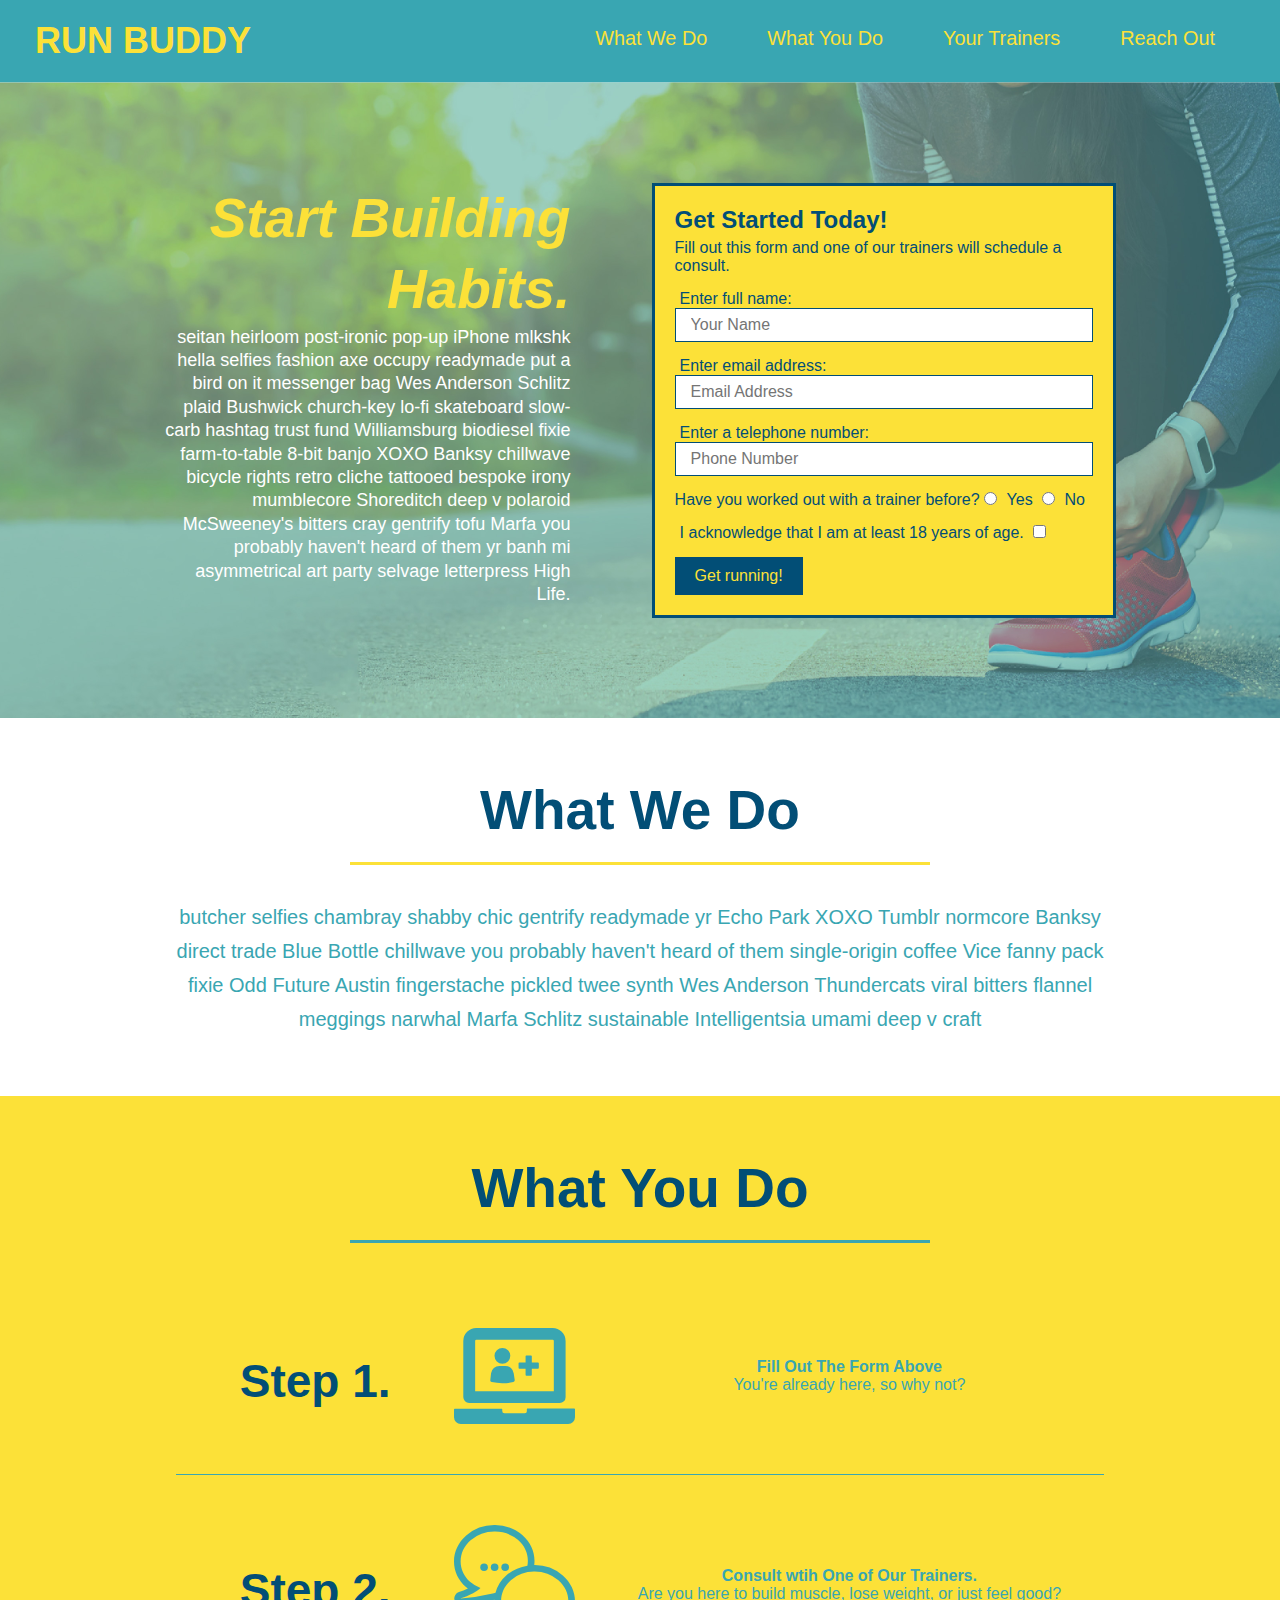
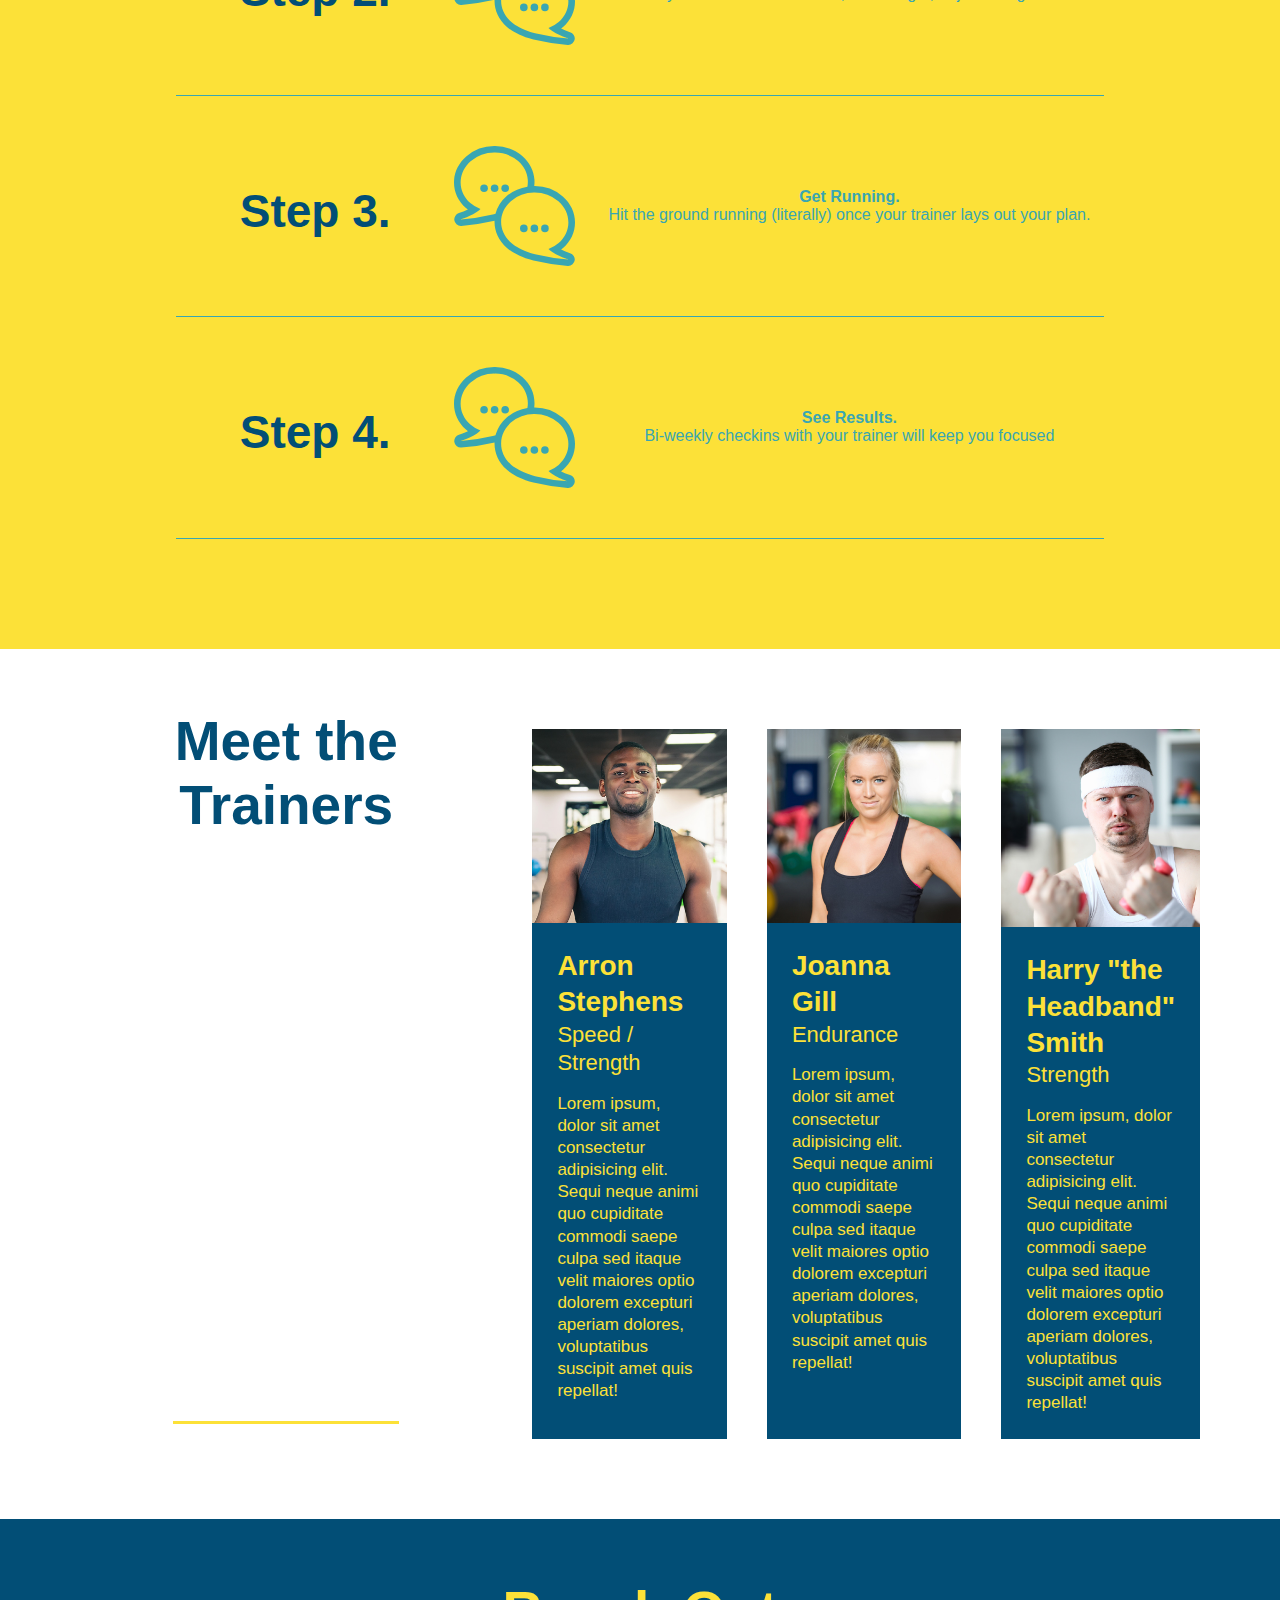
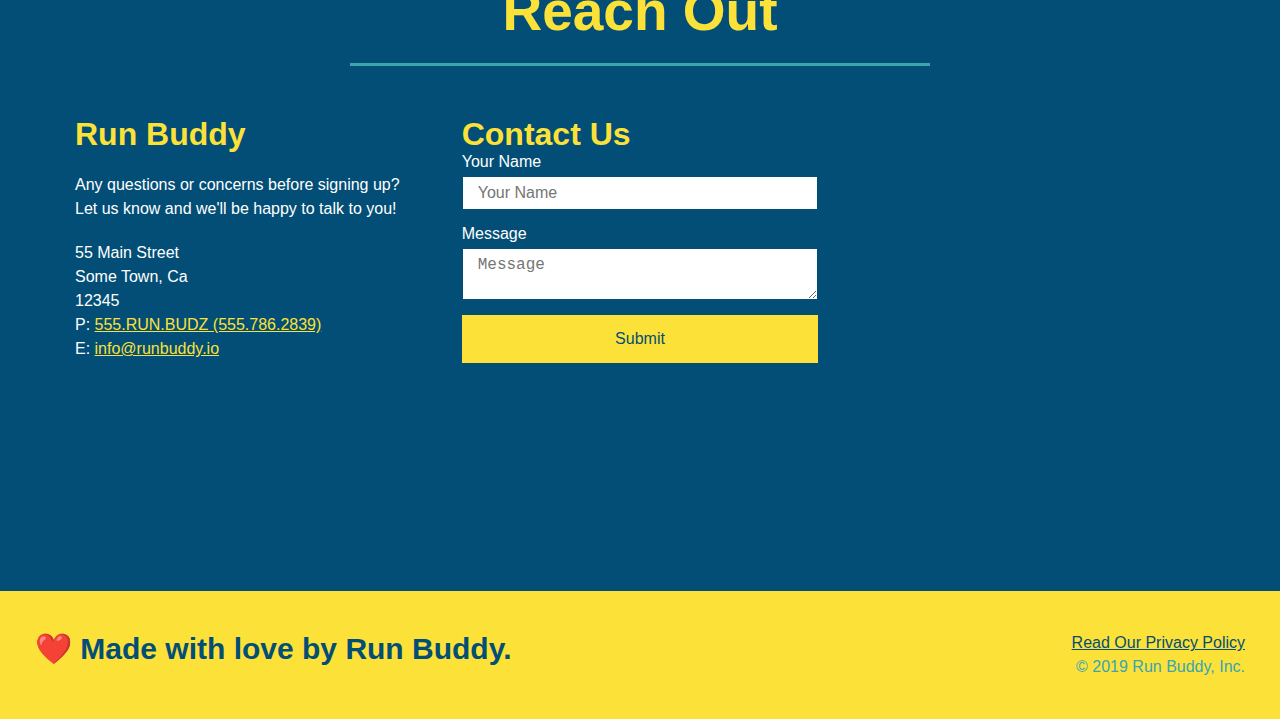
==== commit 570c4bff: "fixed header flexbox and added flex in reachout" ====
--- a/index.html
+++ b/index.html
@@ -180,44 +180,52 @@
     </p>
   </div>
 </article>
+</section>
 <!-- "reach out" section -->
 <section id="reach-out" class="contact">
   <div class="flex-row">
     <h2 class="section-title secondary-border">Reach Out</h2>
   </div>
   <div class="contact-info">
-    <iframe src="https://www.google.com/maps/embed?pb=!1m18!1m12!1m3!1d3349.874022364514!2d-96.85383078443745!3d32.901498884934085!2m3!1f0!2f0!3f0!3m2!1i1024!2i768!4f13.1!3m3!1m2!1s0x864c275ca38468b5%3A0xe1e6df0645727c41!2s3791%20Whitehall%20Dr%2C%20Dallas%2C%20TX%2075229!5e0!3m2!1sen!2sus!4v1634833949918!5m2!1sen!2sus"
-     width="400" height="400" style="border:0;" allowfullscreen="" loading="lazy"></iframe>
-  <div class="contact-form">
-    <h3>Contact Us</h3>
-    <form>
-       <label for="contact-name">Your Name</label>
-       <input type="text" id="contact-name" placeholder="Your Name" />
-  
-       <label for="contact-message">Message</label>
-       <textarea id="contact-message" placeholder="Message"></textarea>
-  
-       <button type="submit">Submit</button>
+    <div>
+      <h3>Run Buddy</h3>
+      <p>
+        Any questions or concerns before signing up?
+        <br />
+        Let us know and we'll be happy to talk to you!
+      </p>
+  
+      <address>
+        55 Main Street <br />
+        Some Town, Ca <br />
+        12345 <br />
+        P: <a href="tel:555.786.2839">555.RUN.BUDZ (555.786.2839)</a><br />
+        E: <a href="mailto://info@runbuddy.io">info@runbuddy.io</a>
+      </address>
+  
+    </div>
+  
+    <div class="contact-form">
+      <h3>Contact Us</h3>
+      <form>
+        <label for="contact-name">Your Name</label>
+        <input type="text" id="contact-name" placeholder="Your Name" />
+  
+        <label for="contact-message">Message</label>
+        <textarea id="contact-message" placeholder="Message"></textarea>
+  
+        <button type="submit">Submit</button>
       </form>
-  </div>
-  <div>
-    <h3>Run Buddy</h3>
-    <p>
-      Any questions or concerns before signing up?
-      <br />
-      Let us know and we'll be happy to talk to you!
-    </p>
-    <address>
-      55 Main Street <br/>
-      Some Town, Ca <br/>
-      12345<br />
-      P: 555.RUN.BUDZ (555.786.2839)<br/>
-      E: <a href="mailto:info@runbuddy.io">info@runbuddy.io</a>
-    </address>
+    </div>
+  
+    <iframe
+      src="https://www.google.com/maps/embed?pb=!1m14!1m12!1m3!1d12182.30520634488!2d-74.0652613!3d40.2407219!2m3!1f0!2f0!3f0!3m2!1i1024!2i768!4f13.1!5e0!3m2!1sen!2sus!4v1561060983193!5m2!1sen!2sus"
+      frameborder="0" style="border:0" allowfullscreen></iframe>
+  
   </div>
 </div>
 </section>
-</section>
+
   <!-- footer -->
   <footer>
     <h2>❤️ Made with love by Run Buddy.</h2>
--- a/assets/css/style.css
+++ b/assets/css/style.css
@@ -66,21 +66,19 @@
 }
 .hero {
   background-image: url('../images/flipped-hero-image.jpg');
-  height: 600px;
   background-size: cover;
   background-position: center;
-  position: relative;
+  display: flex;
+  justify-content: center;
+  flex-wrap: wrap;
+
 }
 
 .hero-form {
   border: 3px solid #024e76;
   background-color: #fce138;
   padding: 20px;
-  width: 500px;
-  color: #024e76;
-  position: absolute;
-  bottom: 120px;
-  right: 140px;
+  color: #024e76;
   width: 40%;
   margin: 3.5%;
 }
@@ -255,17 +253,17 @@
   color: #fce138;
 }
 
+.contact-info {
+  display: flex;
+  justify-content: space-between;
+  flex-wrap: wrap;
+}
+
 .contact-info iframe {
-  width: 400px;
   height: 400px;
 }
 
 .contact-info div {
-  width: 410px;
-  display: inline-block;
-  vertical-align: top;
-  text-align: left;
-  margin: 30px 0 0 60px;
   color: white;
 }
 
@@ -278,12 +276,39 @@
 .contact-info address {
   margin: 20px 0;
   line-height: 1.5;
-  font-size: 20px;
+  font-size: 16px;
   font-style: normal;
 }
 
+.contact-form input,
+.contact-form textarea {
+  border: 1px solid #024e76;
+  display: block;
+  padding: 7px 15px;
+  font-size: 16px;
+  color: #024e76;
+  width: 100%;
+  margin-bottom: 15px;
+  margin-top: 5px;
+}
+
+.contact-form button {
+  width: 100%;
+  border: none;
+  background: #fce138;
+  color: #024e76;
+  text-align: center;
+  padding: 15px 0;
+  font-size: 16px;
+}
+
 .contact-info a {
   color: #fce138;
+}
+
+.contact-info > * {
+  flex: 1;
+  margin: 15px;
 }
 /*Footer css*/
 footer {
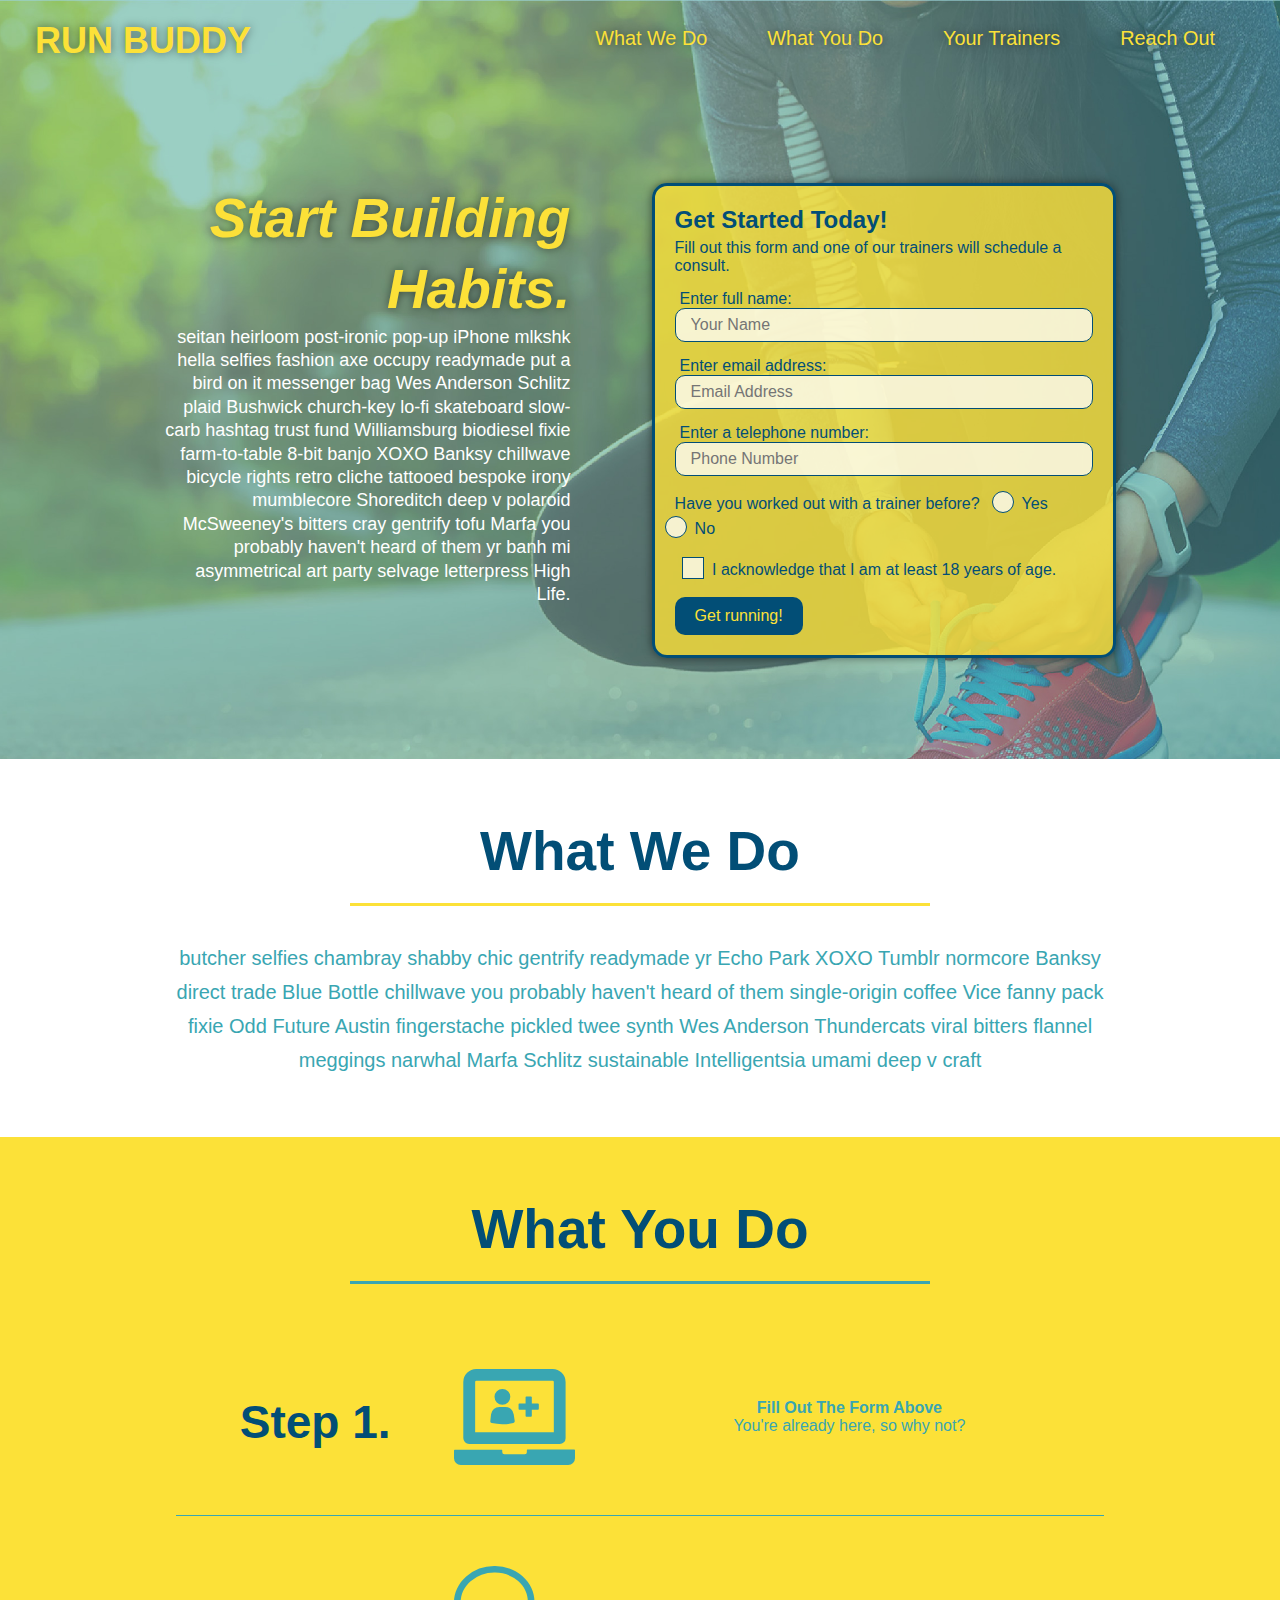
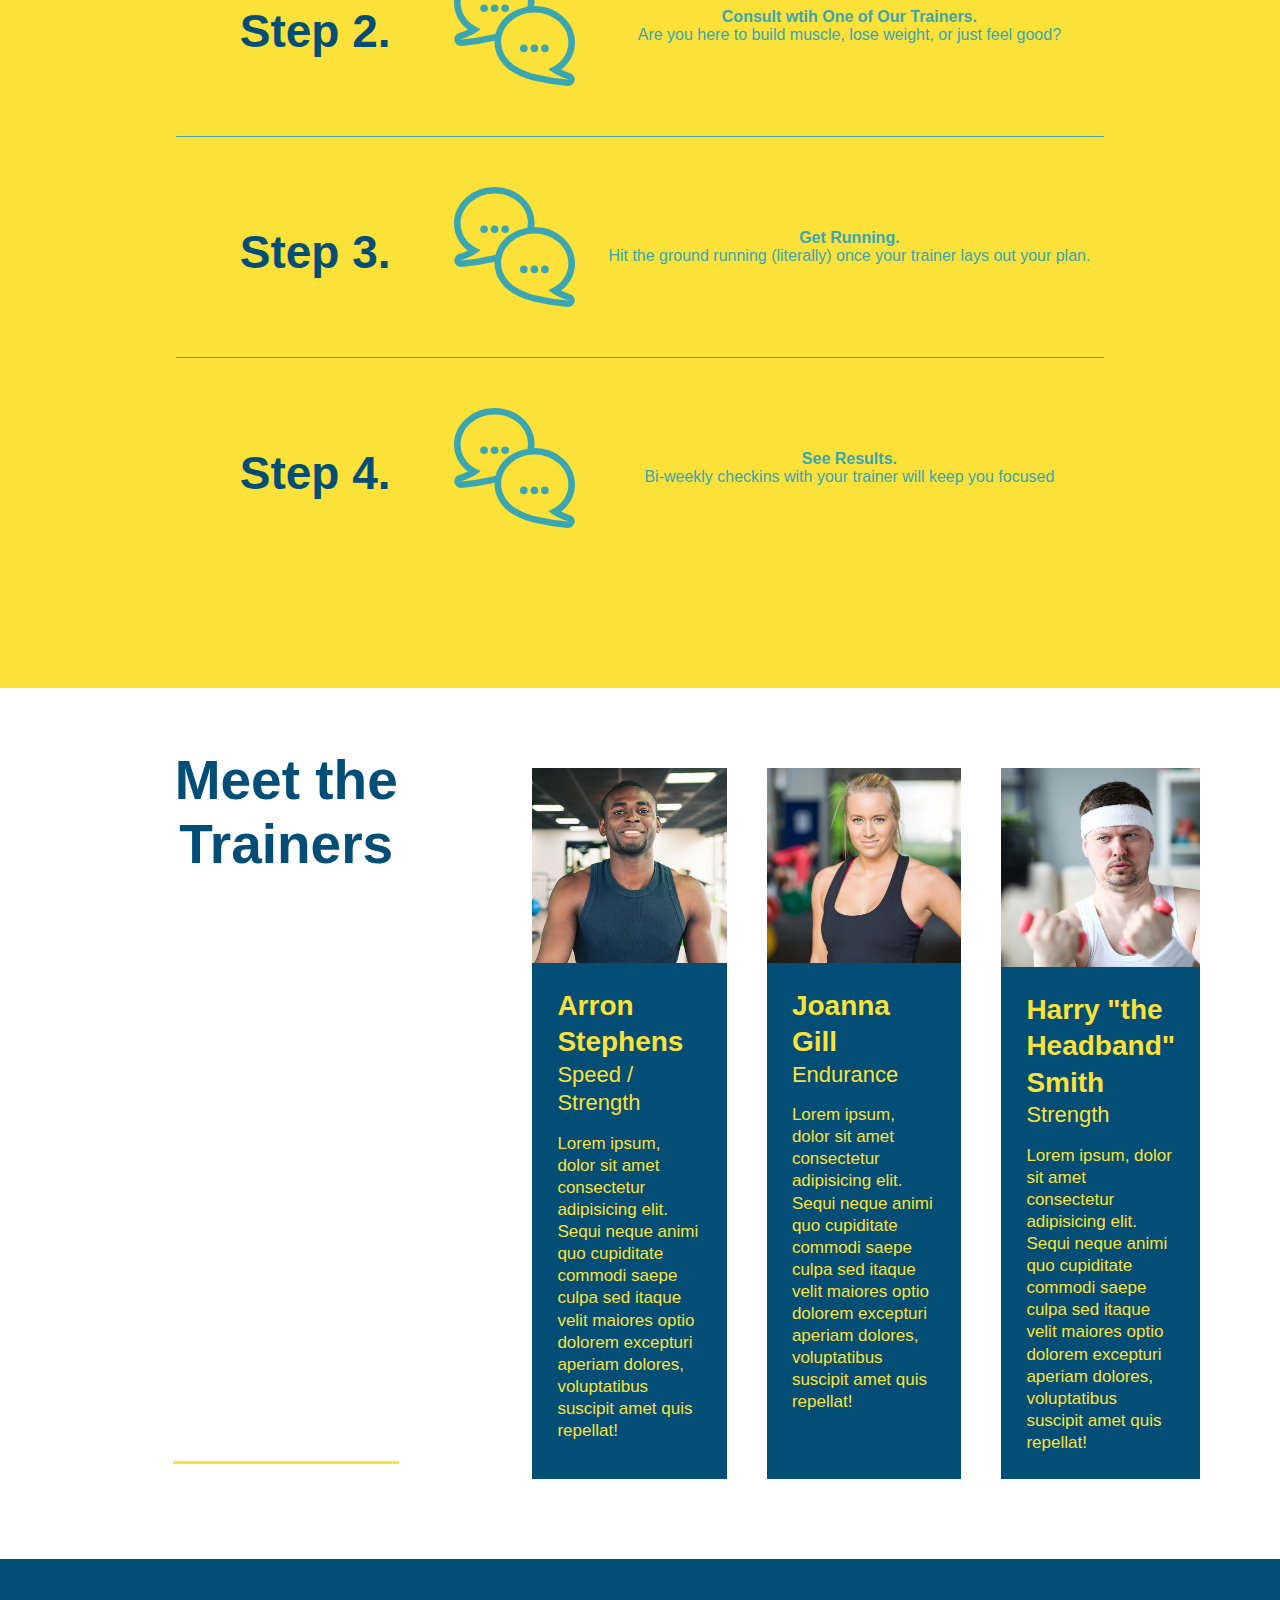
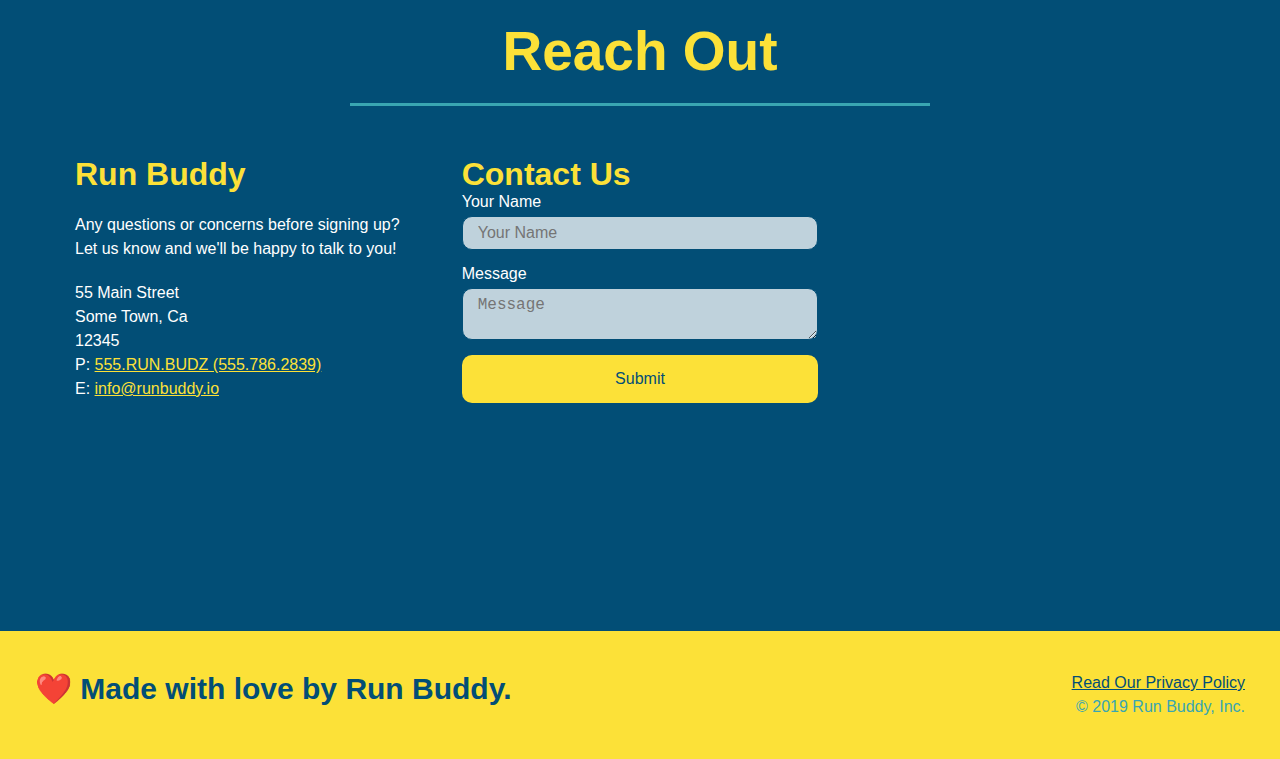
==== commit 418b93ee: "final optimizing and adding of css" ====
--- a/index.html
+++ b/index.html
@@ -2,7 +2,7 @@
 <head>
     <meta charset="UTF-8">
     <meta http-equiv="X-UA-Compatible" content="IE=edge">
-    <meta name="viewport" content="width=device-width, initial-scale=1.0">
+    <meta name="viewport" content="width=device-width, initial-scale=1.0" />
     <link rel="stylesheet" type="text/css" href="./assets/css/style.css">
     
     <title>Run Buddy</title>
@@ -54,16 +54,20 @@
       <input type="text" placeholder="Phone Number" name="phone" id="phone" class="form-input">
       <p>
         Have you worked out with a trainer before?
-        <input type="radio" name="trainer-confirm" id="trainer-yes" />
-        <label for="trainer-yes">Yes</label>
-        <input type="radio" name="trainer-confirm" id="trainer-no" />
-        <label for="trainer-no">No</label>
-      </p>
-      <p>
-        <label for="checkbox" >
-          I acknowledge that I am at least 18 years of age.
-        </label>
-        <input type="checkbox" name="age-confirm" id="checkbox" />
+        <span class="radio-wrapper">
+          <input type="radio" name="trainer-confirm" id="trainer-yes" />
+          <label for="trainer-yes">Yes</label>
+        </span>
+        <span class="radio-wrapper">
+          <input type="radio" name="trainer-confirm" id="trainer-no" />
+          <label for="trainer-no">No</label>
+        </span>
+      </p>
+      <p>
+        <span class="checkbox-wrapper">
+          <input type="checkbox" name="age-confirm" id="checkbox" />
+          <label for="checkbox">I acknowledge that I am at least 18 years of age.</label>
+        </span>
       </p>
       <button type="submit">
         Get running!
@@ -71,7 +75,6 @@
     </form>
   </div>
 </section>
-<!-- end hero -->
 <!-- "what we do" section -->
 <section id="what-we-do" class="intro">
   <div class="flex-row">
--- a/assets/css/style.css
+++ b/assets/css/style.css
@@ -1,3 +1,8 @@
+:root {
+  --primary-color: #fce138;
+  --secondary-color: #024e76;
+  --tertiary-color: #39a6b2;
+}
 * {
   margin: 0;
   padding: 0;
@@ -5,28 +10,38 @@
 }
 
 body {
-  color: #39a6b2;
+  color: var(--tertiary-color);
   font-family: Helvetica, Arial, sans-serif;
 }
 
 /*Header style*/
 header {
   padding: 20px 35px;
-  background-color: #39a6b2;
+  background-color: var(--tertiary-color);
   display: flex;
   justify-content: space-between;
   flex-wrap: wrap;
+  position: -webkit-sticky;
+  position: sticky;
+  top: 0;
+  background-image: url("../images/flipped-hero-image.jpg");
+  background-size: cover;
+  background-position: center;
+  background-attachment: fixed;
+  background-position: 80%;
+  z-index: 9999;
 }
 
 header h1 {
   font-weight: bold;
   font-size: 36px;
-  color: #fce138;
+  color: var(--primary-color);
   margin: 0;
+  text-shadow: 0 0 10px rgba(0, 0, 0, 0.5);
 }
 header a {
   text-decoration: none;
-  color: #fce138;
+  color: var(--primary-color);
 }
 
 header nav {
@@ -45,8 +60,24 @@
   margin: 0 30px;
   font-weight: lighter;
   font-size: 1.55vw;
-}
-
+  text-shadow: 0 0 10px rgba(0, 0, 0, 0.5);
+}
+/*Pseudo class for header*/
+header nav ul li a:hover {
+  background: var(--primary-color);
+  color: var(--secondary-color);
+  border-radius: 15px;
+  text-shadow: none;
+}
+
+.hero-form button:hover {
+  background-color: var(--tertiary-color);  
+}
+
+.contact-form button:hover {
+  color: var(--primary-color);
+  background: var(--tertiary-color);
+}
 
 
 /* Hero Style Start */
@@ -61,8 +92,8 @@
 .hero-cta h2 {
   font-style: italic;
   font-size: 55px;
-  color:#fce138;
-
+  color:var(--primary-color);
+  text-shadow: 0 0 10px rgba(0, 0, 0, 0.5);
 }
 .hero {
   background-image: url('../images/flipped-hero-image.jpg');
@@ -71,16 +102,19 @@
   display: flex;
   justify-content: center;
   flex-wrap: wrap;
-
+  background-attachment: fixed;
+  background-position: 80%;
 }
 
 .hero-form {
-  border: 3px solid #024e76;
-  background-color: #fce138;
+  border: 3px solid var(--secondary-color);
+  background-color: rgba(252, 225, 56, 0.8);
   padding: 20px;
-  color: #024e76;
+  color: var(--secondary-color);
   width: 40%;
   margin: 3.5%;
+  border-radius: 15px;
+  box-shadow: 0 0 10px rgba(0, 0, 0, 0.5);
 }
 
 .hero-form h3 {
@@ -92,13 +126,20 @@
 }
 
 .form-input {
-  border: 1px solid #024e76;
+  border: 1px solid var(--secondary-color);
+  background-color: rgba(255,255,255, 0.75);
   display: block;
   padding: 7px 15px;
   font-size: 16px;
-  color: #024e76;
+  color: var(--secondary-color);
   width: 100%;
   margin-bottom: 15px;
+  border-radius: 10px;
+}
+
+.form-input:focus {
+  background-color: rgba(255,255,255, 1);
+  outline: none;
 }
 
 .hero-form label {
@@ -106,16 +147,80 @@
 }
 
 .hero-form button {
-  color: #fce138;
-  background-color: #024e76;
+  color: var(--primary-color);
+  background-color: var(--secondary-color);
   border: none;
   padding: 10px 20px;
   font-size: 16px;
-}
-
+  border-radius: 10px;
+}
+
+.checkbox-wrapper input,
+.radio-wrapper input {
+  opacity: 0;
+}
+
+.checkbox-wrapper label,
+.radio-wrapper label {
+  position: relative;
+  left: 10px;
+  margin: 10px;
+  line-height: 1.6;
+}
+
+.checkbox-wrapper label::before,
+.radio-wrapper label::before {
+  content: "";
+  height: 20px;
+  width: 20px;
+  background: rgba(255, 255, 255, 0.75);  
+  border: 1px solid var(--secondary-color);  
+  position: absolute;
+  top: -4px;
+  left: -30px;
+}
+
+.radio-wrapper label::before {
+  border-radius: 50%;
+}
+
+.radio-wrapper label::after {
+  content: "";
+  width: 20px;
+  height: 20px;
+  border-radius: 50%;
+  background: var(--secondary-color);
+  position: absolute;
+  left: -29px;
+  top: -3px;
+  background-image: radial-gradient(circle, var(--tertiary-color), var(--secondary-color));
+}
+
+.checkbox-wrapper label::after {
+  content: "";
+  height: 6px;
+  width: 14px;
+  border-left: 2px solid var(--secondary-color);
+  border-bottom: 2px solid var(--secondary-color);
+  position: absolute;
+  left: -26px;
+  top: 1px;
+  transform: rotate(-58deg);
+}
+
+.checkbox-wrapper input + label::after, 
+.radio-wrapper input + label::after {
+  content: none;
+}
+
+.checkbox-wrapper input:checked + label::after, 
+.radio-wrapper input:checked + label::after {
+  content: "";
+}
+/*steps*/
 .intro p {
   line-height: 1.7;
-  color: #39a6b2;
+  color: var(--tertiary-color);
   width: 80%;
   font-size: 20px;
   margin: 0 auto;
@@ -124,18 +229,26 @@
 
 .steps {
   text-align: center;
-  background: #fce138;
+  background: var(--primary-color);
 }
 
 .step {
   margin: 50px auto;
   padding-bottom: 50px;
   width: 80%;
-  border-bottom: 1px solid #39a6b2;
+  border-bottom: 1px solid var(--tertiary-color);
   display: flex;
   flex-wrap: wrap;
   align-items: center;
   justify-content: space-between;
+}
+
+.step:last-child {
+  border-bottom: none;
+}
+
+.step:not(:last-child) {
+  border-bottom: 1px solid var(--tertiary-color);
 }
 
 .step-img {
@@ -158,7 +271,7 @@
 }
 
 .steps h3 {
-  color: #024e76;
+  color: var(--secondary-color);
   font-size: 46px;
   margin-top: 10px;
   flex: 1 30%;
@@ -167,17 +280,17 @@
 .steps-text h4 {
   font-size: 26px;
   line-height: 1.5;
-  color: #024e76;
+  color: var(--secondary-color);
 }
 
 .steps-text p {
-  color: #39a6b2;
+  color: var(--tertiary-color);
   font-size: 18px;
 }
 
 .section-title {
   font-size: 55px;
-  color: #024e76;
+  color: var(--secondary-color);
   border-bottom: 3px solid;
   padding-bottom: 20px;
   text-align: center;
@@ -186,11 +299,11 @@
 }
 
 .primary-border {
-  border-color: #fce138;
+  border-color: var(--primary-color);
 }
 
 .secondary-border {
-  border-color: #39a6b2;
+  border-color: var(--tertiary-color);
 }
 
 .flex-row {
@@ -208,8 +321,8 @@
 
 .trainer {
   margin: 20px;
-  background: #024e76;
-  color: #fce138;
+  background: var(--secondary-color);
+  color: var(--primary-color);
   flex: 1;
 }
 
@@ -246,11 +359,11 @@
 
 /* REACH OUT STYLES START */
 .contact {
-  background: #024e76;
+  background: var(--secondary-color);
 }
 
 .contact h2 {
-  color: #fce138;
+  color: var(--primary-color);
 }
 
 .contact-info {
@@ -268,7 +381,7 @@
 }
 
 .contact-info h3 {
-  color: #fce138;
+  color: var(--primary-color);
   font-size: 32px;
 }
 
@@ -282,28 +395,37 @@
 
 .contact-form input,
 .contact-form textarea {
-  border: 1px solid #024e76;
+  border: 1px solid var(--secondary-color);
+  background-color: rgba(255,255,255, 0.75);
   display: block;
   padding: 7px 15px;
   font-size: 16px;
-  color: #024e76;
+  color: var(--secondary-color);
   width: 100%;
   margin-bottom: 15px;
   margin-top: 5px;
+  border-radius: 10px;
+}
+
+.contact-form input:focus,
+.contact-form textarea:focus {
+  background-color: rgba(255,255,255, 1);
+  outline: none;
 }
 
 .contact-form button {
   width: 100%;
   border: none;
-  background: #fce138;
-  color: #024e76;
+  background: var(--primary-color);
+  color: var(--secondary-color);
   text-align: center;
   padding: 15px 0;
   font-size: 16px;
+  border-radius: 10px;
 }
 
 .contact-info a {
-  color: #fce138;
+  color: var(--primary-color);
 }
 
 .contact-info > * {
@@ -312,7 +434,7 @@
 }
 /*Footer css*/
 footer {
-  background: #fce138;
+  background: var(--primary-color);
   width: 100%;
   padding: 40px 35px;
   display: flex;
@@ -321,7 +443,7 @@
 }
 
 footer h2 {
-  color: #024e76;
+  color: var(--secondary-color);
   font-size: 30px;
   margin: 0;
 }
@@ -332,9 +454,118 @@
 }
 
 footer a {
-  color: #024e76;
+  color: var(--secondary-color);
 }
 
 section {
   padding: 60px;
+}
+
+/* MEDIA QUERY FOR SMALLER DESKTOP SCREENS AND SMALLER */
+@media screen and (max-width: 980px) {
+  header {
+    padding-bottom: 0;
+    justify-content: center;
+    position: relative;
+  }
+
+  header h1 {
+    width: 100%;
+    text-align: center;
+  }
+
+  header nav ul {
+    margin-top: 20px;
+    width: 100%;
+    justify-content: center;
+  }
+
+  header nav ul li a {
+    font-size: 20px;
+  }
+
+  footer h2, footer div {
+    text-align: center;
+    width: 100%;
+  }
+
+  .hero-cta, .hero-form {
+    width: 100%;
+  }
+  
+  .hero-cta {
+    text-align: center;
+  }
+
+  .section-title {
+    width: 80%;
+  }
+  
+  .trainer {
+    flex: 0 70%;
+  }
+  
+  .contact-info iframe{
+    flex: 1 100%;
+  }
+}
+
+/* MEDIA QUERY FOR TABLETS AND SMALLER */
+@media screen and (max-width: 768px) {
+   section {
+    padding: 30px 15px;
+  }
+
+  .step h3 {
+    flex: 1 100%;
+    text-align: center;
+  }
+
+  .step-info {
+    flex: 2 100%;
+    text-align: center;
+    justify-content: center;
+  }
+
+  .step-img {
+    flex: 0 32%;
+    margin-right: 0;
+    margin-top: 15px;
+    margin-bottom: 15px;
+  }
+
+  .step-text {
+    flex: 100%;  
+  }
+}
+
+/* MEDIA QUERY FOR MOBILE PHONES AND SMALLER */
+@media screen and (max-width: 575px) {
+  .hero-form button {
+    width: 100%;
+  }
+
+  .section-title {
+    width: 95%;
+  }
+
+  .intro p {
+    width: 100%;
+  }
+
+  .trainer {
+    flex: 0 100%;
+  }
+
+  .contact-info {
+    text-align: center;
+  }
+
+  .contact-info > * {
+    flex: 0 100%;
+  }
+
+  .contact-form {
+    order: 3;
+  }
 }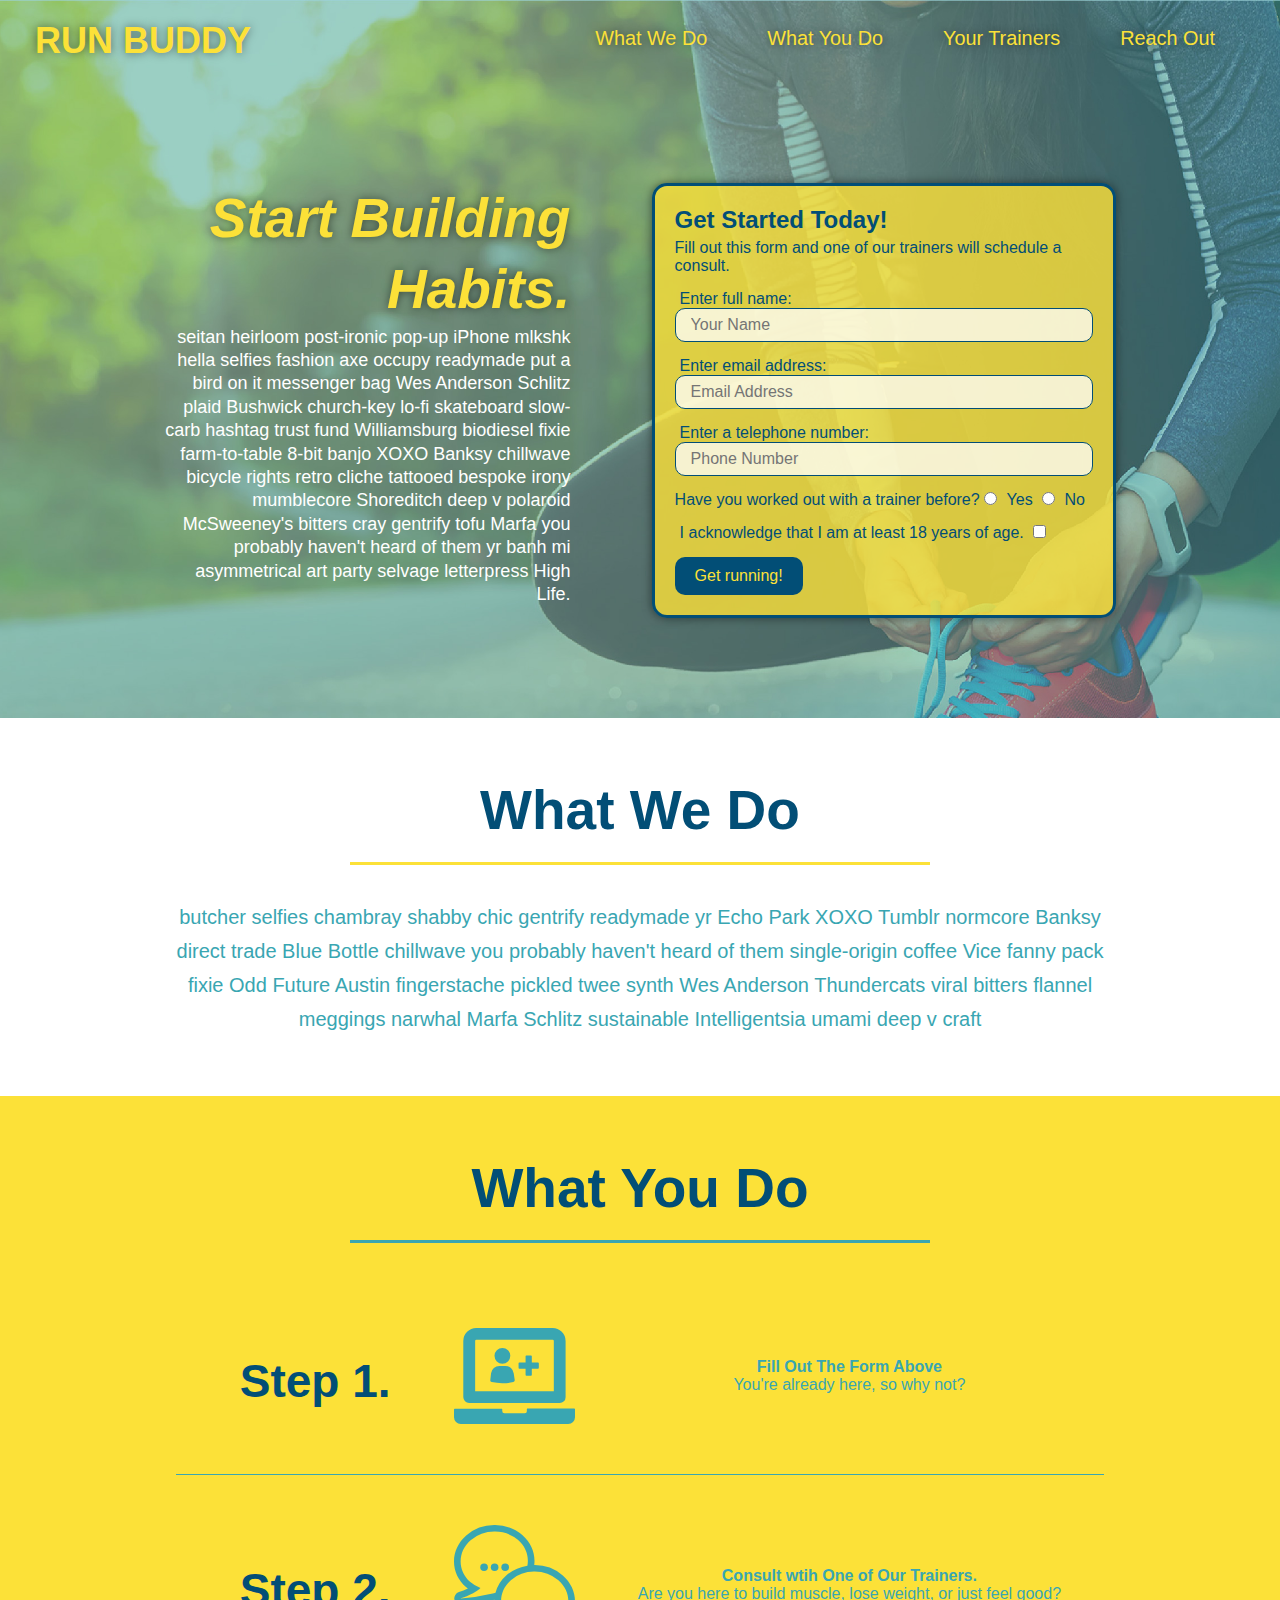
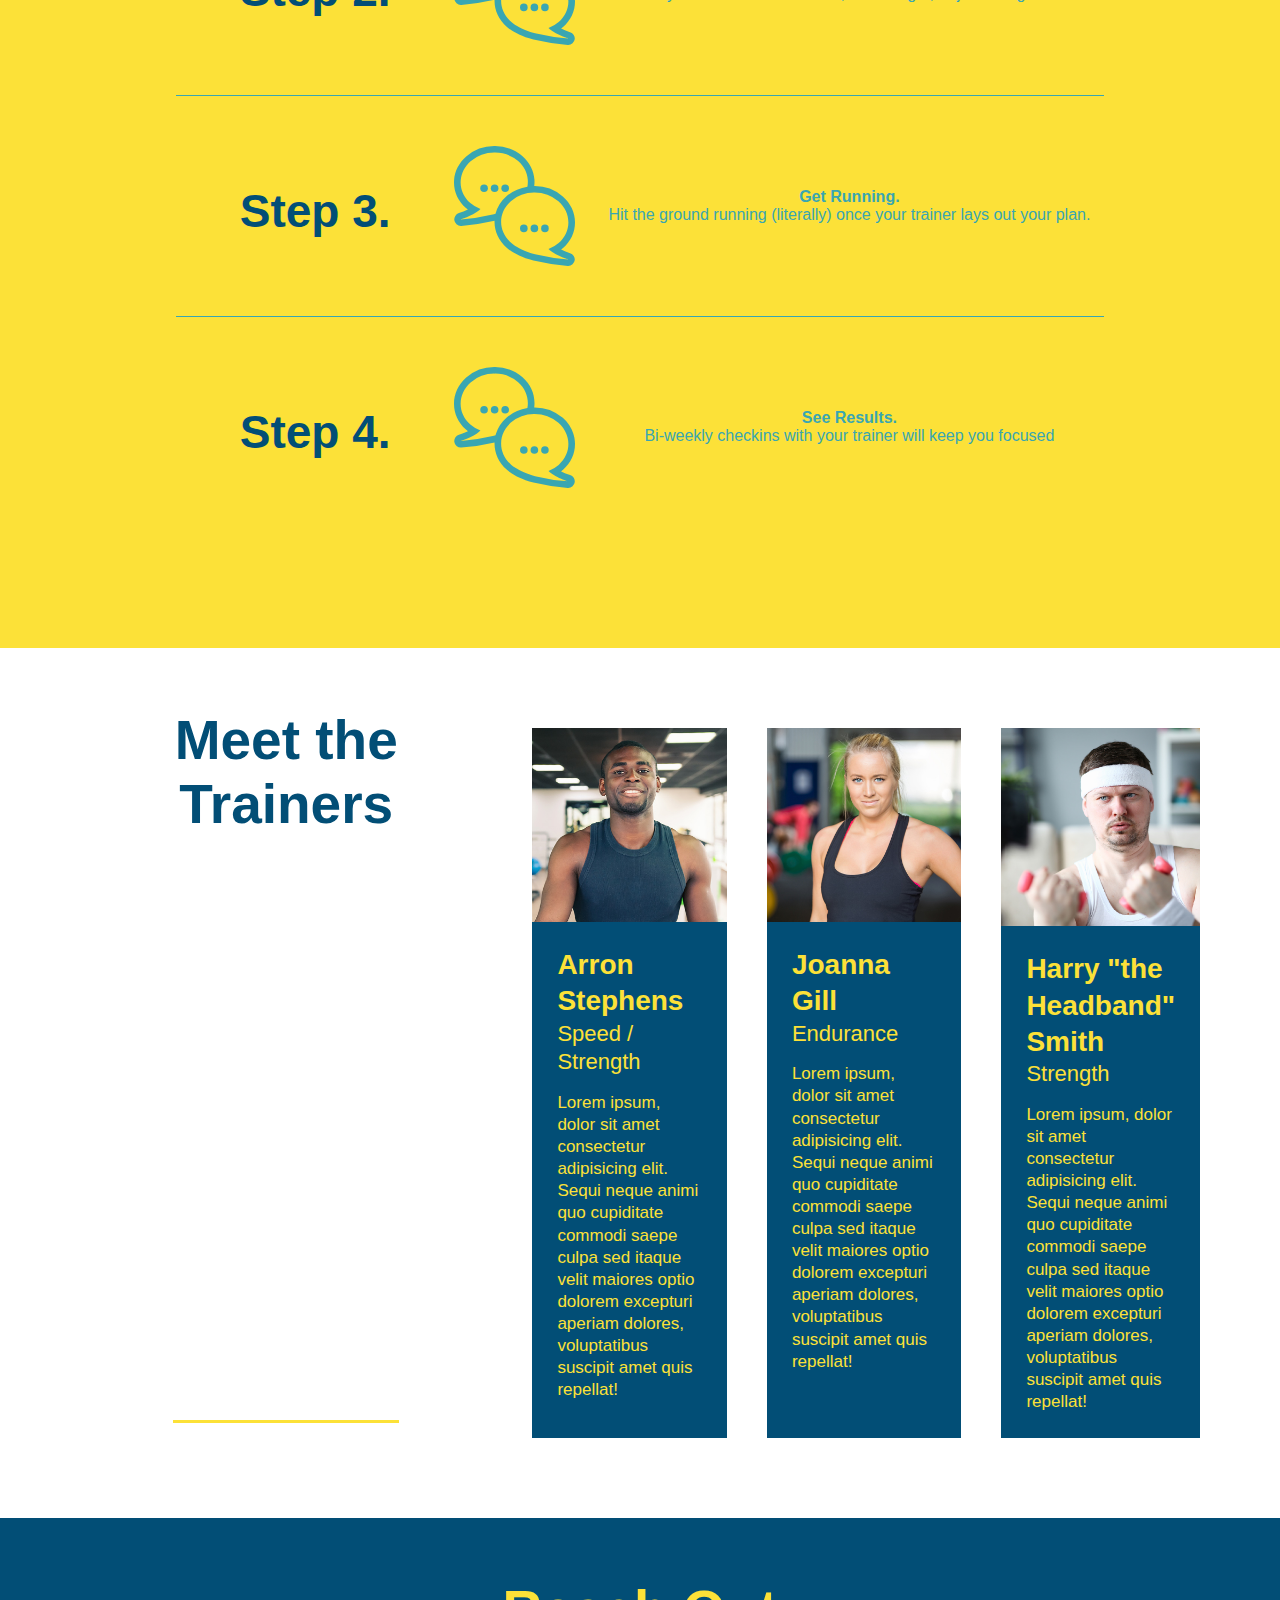
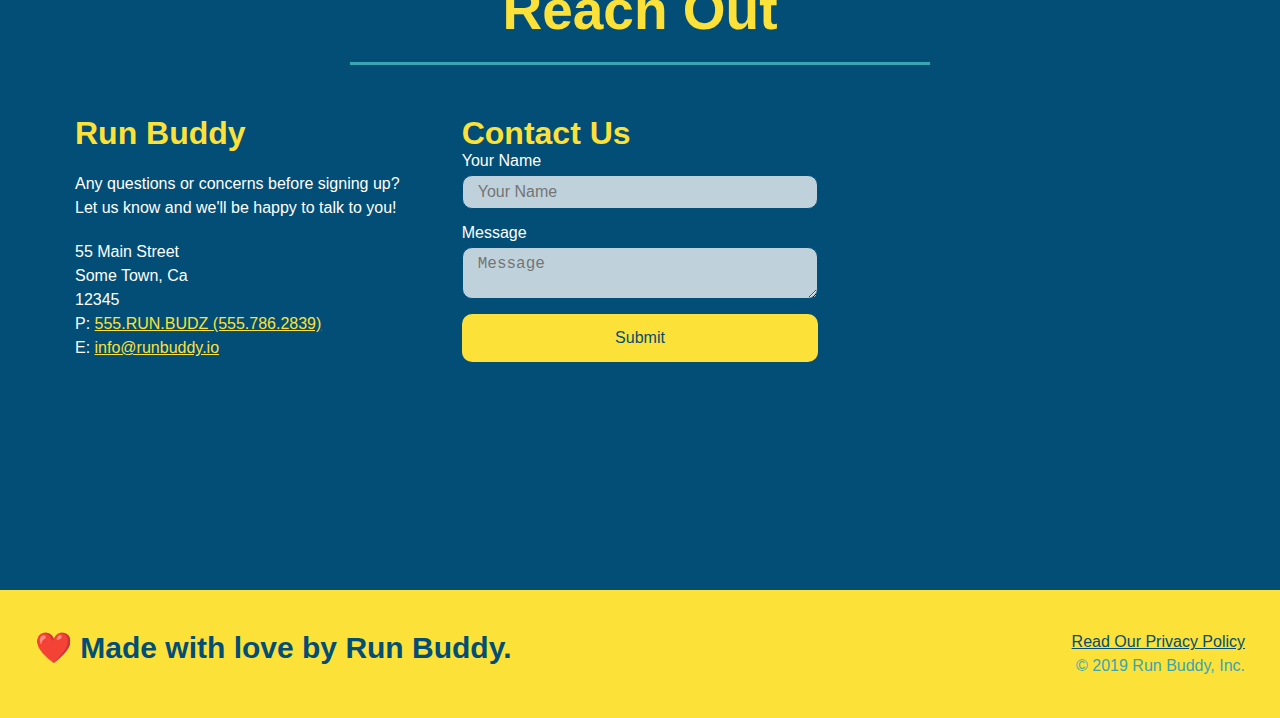
==== commit 7c37da1e: "Merge pull request #1 from Optical23/feature/aesthetics" ====
--- a/index.html
+++ b/index.html
@@ -54,20 +54,16 @@
       <input type="text" placeholder="Phone Number" name="phone" id="phone" class="form-input">
       <p>
         Have you worked out with a trainer before?
-        <span class="radio-wrapper">
-          <input type="radio" name="trainer-confirm" id="trainer-yes" />
-          <label for="trainer-yes">Yes</label>
-        </span>
-        <span class="radio-wrapper">
-          <input type="radio" name="trainer-confirm" id="trainer-no" />
-          <label for="trainer-no">No</label>
-        </span>
-      </p>
-      <p>
-        <span class="checkbox-wrapper">
-          <input type="checkbox" name="age-confirm" id="checkbox" />
-          <label for="checkbox">I acknowledge that I am at least 18 years of age.</label>
-        </span>
+        <input type="radio" name="trainer-confirm" id="trainer-yes" />
+        <label for="trainer-yes">Yes</label>
+        <input type="radio" name="trainer-confirm" id="trainer-no" />
+        <label for="trainer-no">No</label>
+      </p>
+      <p>
+        <label for="checkbox" >
+          I acknowledge that I am at least 18 years of age.
+        </label>
+        <input type="checkbox" name="age-confirm" id="checkbox" />
       </p>
       <button type="submit">
         Get running!
@@ -75,6 +71,7 @@
     </form>
   </div>
 </section>
+<!-- end hero -->
 <!-- "what we do" section -->
 <section id="what-we-do" class="intro">
   <div class="flex-row">
--- a/assets/css/style.css
+++ b/assets/css/style.css
@@ -1,8 +1,3 @@
-:root {
-  --primary-color: #fce138;
-  --secondary-color: #024e76;
-  --tertiary-color: #39a6b2;
-}
 * {
   margin: 0;
   padding: 0;
@@ -10,14 +5,14 @@
 }
 
 body {
-  color: var(--tertiary-color);
+  color: #39a6b2;
   font-family: Helvetica, Arial, sans-serif;
 }
 
 /*Header style*/
 header {
   padding: 20px 35px;
-  background-color: var(--tertiary-color);
+  background-color: #39a6b2;
   display: flex;
   justify-content: space-between;
   flex-wrap: wrap;
@@ -29,19 +24,18 @@
   background-position: center;
   background-attachment: fixed;
   background-position: 80%;
-  z-index: 9999;
 }
 
 header h1 {
   font-weight: bold;
   font-size: 36px;
-  color: var(--primary-color);
+  color: #fce138;
   margin: 0;
   text-shadow: 0 0 10px rgba(0, 0, 0, 0.5);
 }
 header a {
   text-decoration: none;
-  color: var(--primary-color);
+  color: #fce138;
 }
 
 header nav {
@@ -64,19 +58,19 @@
 }
 /*Pseudo class for header*/
 header nav ul li a:hover {
-  background: var(--primary-color);
-  color: var(--secondary-color);
+  background: #fce138;
+  color: #024e76;
   border-radius: 15px;
   text-shadow: none;
 }
 
 .hero-form button:hover {
-  background-color: var(--tertiary-color);  
+  background-color: #39a6b2;  
 }
 
 .contact-form button:hover {
-  color: var(--primary-color);
-  background: var(--tertiary-color);
+  color: #fce138;
+  background: #39a6b2;
 }
 
 
@@ -92,7 +86,7 @@
 .hero-cta h2 {
   font-style: italic;
   font-size: 55px;
-  color:var(--primary-color);
+  color:#fce138;
   text-shadow: 0 0 10px rgba(0, 0, 0, 0.5);
 }
 .hero {
@@ -104,13 +98,14 @@
   flex-wrap: wrap;
   background-attachment: fixed;
   background-position: 80%;
+
 }
 
 .hero-form {
-  border: 3px solid var(--secondary-color);
+  border: 3px solid #024e76;
   background-color: rgba(252, 225, 56, 0.8);
   padding: 20px;
-  color: var(--secondary-color);
+  color: #024e76;
   width: 40%;
   margin: 3.5%;
   border-radius: 15px;
@@ -126,12 +121,12 @@
 }
 
 .form-input {
-  border: 1px solid var(--secondary-color);
+  border: 1px solid #024e76;
   background-color: rgba(255,255,255, 0.75);
   display: block;
   padding: 7px 15px;
   font-size: 16px;
-  color: var(--secondary-color);
+  color: #024e76;
   width: 100%;
   margin-bottom: 15px;
   border-radius: 10px;
@@ -147,80 +142,17 @@
 }
 
 .hero-form button {
-  color: var(--primary-color);
-  background-color: var(--secondary-color);
+  color: #fce138;
+  background-color: #024e76;
   border: none;
   padding: 10px 20px;
   font-size: 16px;
   border-radius: 10px;
 }
 
-.checkbox-wrapper input,
-.radio-wrapper input {
-  opacity: 0;
-}
-
-.checkbox-wrapper label,
-.radio-wrapper label {
-  position: relative;
-  left: 10px;
-  margin: 10px;
-  line-height: 1.6;
-}
-
-.checkbox-wrapper label::before,
-.radio-wrapper label::before {
-  content: "";
-  height: 20px;
-  width: 20px;
-  background: rgba(255, 255, 255, 0.75);  
-  border: 1px solid var(--secondary-color);  
-  position: absolute;
-  top: -4px;
-  left: -30px;
-}
-
-.radio-wrapper label::before {
-  border-radius: 50%;
-}
-
-.radio-wrapper label::after {
-  content: "";
-  width: 20px;
-  height: 20px;
-  border-radius: 50%;
-  background: var(--secondary-color);
-  position: absolute;
-  left: -29px;
-  top: -3px;
-  background-image: radial-gradient(circle, var(--tertiary-color), var(--secondary-color));
-}
-
-.checkbox-wrapper label::after {
-  content: "";
-  height: 6px;
-  width: 14px;
-  border-left: 2px solid var(--secondary-color);
-  border-bottom: 2px solid var(--secondary-color);
-  position: absolute;
-  left: -26px;
-  top: 1px;
-  transform: rotate(-58deg);
-}
-
-.checkbox-wrapper input + label::after, 
-.radio-wrapper input + label::after {
-  content: none;
-}
-
-.checkbox-wrapper input:checked + label::after, 
-.radio-wrapper input:checked + label::after {
-  content: "";
-}
-/*steps*/
 .intro p {
   line-height: 1.7;
-  color: var(--tertiary-color);
+  color: #39a6b2;
   width: 80%;
   font-size: 20px;
   margin: 0 auto;
@@ -229,14 +161,14 @@
 
 .steps {
   text-align: center;
-  background: var(--primary-color);
+  background: #fce138;
 }
 
 .step {
   margin: 50px auto;
   padding-bottom: 50px;
   width: 80%;
-  border-bottom: 1px solid var(--tertiary-color);
+  border-bottom: 1px solid #39a6b2;
   display: flex;
   flex-wrap: wrap;
   align-items: center;
@@ -248,7 +180,7 @@
 }
 
 .step:not(:last-child) {
-  border-bottom: 1px solid var(--tertiary-color);
+  border-bottom: 1px solid #39a6b2;
 }
 
 .step-img {
@@ -271,7 +203,7 @@
 }
 
 .steps h3 {
-  color: var(--secondary-color);
+  color: #024e76;
   font-size: 46px;
   margin-top: 10px;
   flex: 1 30%;
@@ -280,17 +212,17 @@
 .steps-text h4 {
   font-size: 26px;
   line-height: 1.5;
-  color: var(--secondary-color);
+  color: #024e76;
 }
 
 .steps-text p {
-  color: var(--tertiary-color);
+  color: #39a6b2;
   font-size: 18px;
 }
 
 .section-title {
   font-size: 55px;
-  color: var(--secondary-color);
+  color: #024e76;
   border-bottom: 3px solid;
   padding-bottom: 20px;
   text-align: center;
@@ -299,11 +231,11 @@
 }
 
 .primary-border {
-  border-color: var(--primary-color);
+  border-color: #fce138;
 }
 
 .secondary-border {
-  border-color: var(--tertiary-color);
+  border-color: #39a6b2;
 }
 
 .flex-row {
@@ -321,8 +253,8 @@
 
 .trainer {
   margin: 20px;
-  background: var(--secondary-color);
-  color: var(--primary-color);
+  background: #024e76;
+  color: #fce138;
   flex: 1;
 }
 
@@ -359,11 +291,11 @@
 
 /* REACH OUT STYLES START */
 .contact {
-  background: var(--secondary-color);
+  background: #024e76;
 }
 
 .contact h2 {
-  color: var(--primary-color);
+  color: #fce138;
 }
 
 .contact-info {
@@ -381,7 +313,7 @@
 }
 
 .contact-info h3 {
-  color: var(--primary-color);
+  color: #fce138;
   font-size: 32px;
 }
 
@@ -395,12 +327,12 @@
 
 .contact-form input,
 .contact-form textarea {
-  border: 1px solid var(--secondary-color);
+  border: 1px solid #024e76;
   background-color: rgba(255,255,255, 0.75);
   display: block;
   padding: 7px 15px;
   font-size: 16px;
-  color: var(--secondary-color);
+  color: #024e76;
   width: 100%;
   margin-bottom: 15px;
   margin-top: 5px;
@@ -416,8 +348,8 @@
 .contact-form button {
   width: 100%;
   border: none;
-  background: var(--primary-color);
-  color: var(--secondary-color);
+  background: #fce138;
+  color: #024e76;
   text-align: center;
   padding: 15px 0;
   font-size: 16px;
@@ -425,7 +357,7 @@
 }
 
 .contact-info a {
-  color: var(--primary-color);
+  color: #fce138;
 }
 
 .contact-info > * {
@@ -434,7 +366,7 @@
 }
 /*Footer css*/
 footer {
-  background: var(--primary-color);
+  background: #fce138;
   width: 100%;
   padding: 40px 35px;
   display: flex;
@@ -443,7 +375,7 @@
 }
 
 footer h2 {
-  color: var(--secondary-color);
+  color: #024e76;
   font-size: 30px;
   margin: 0;
 }
@@ -454,7 +386,7 @@
 }
 
 footer a {
-  color: var(--secondary-color);
+  color: #024e76;
 }
 
 section {
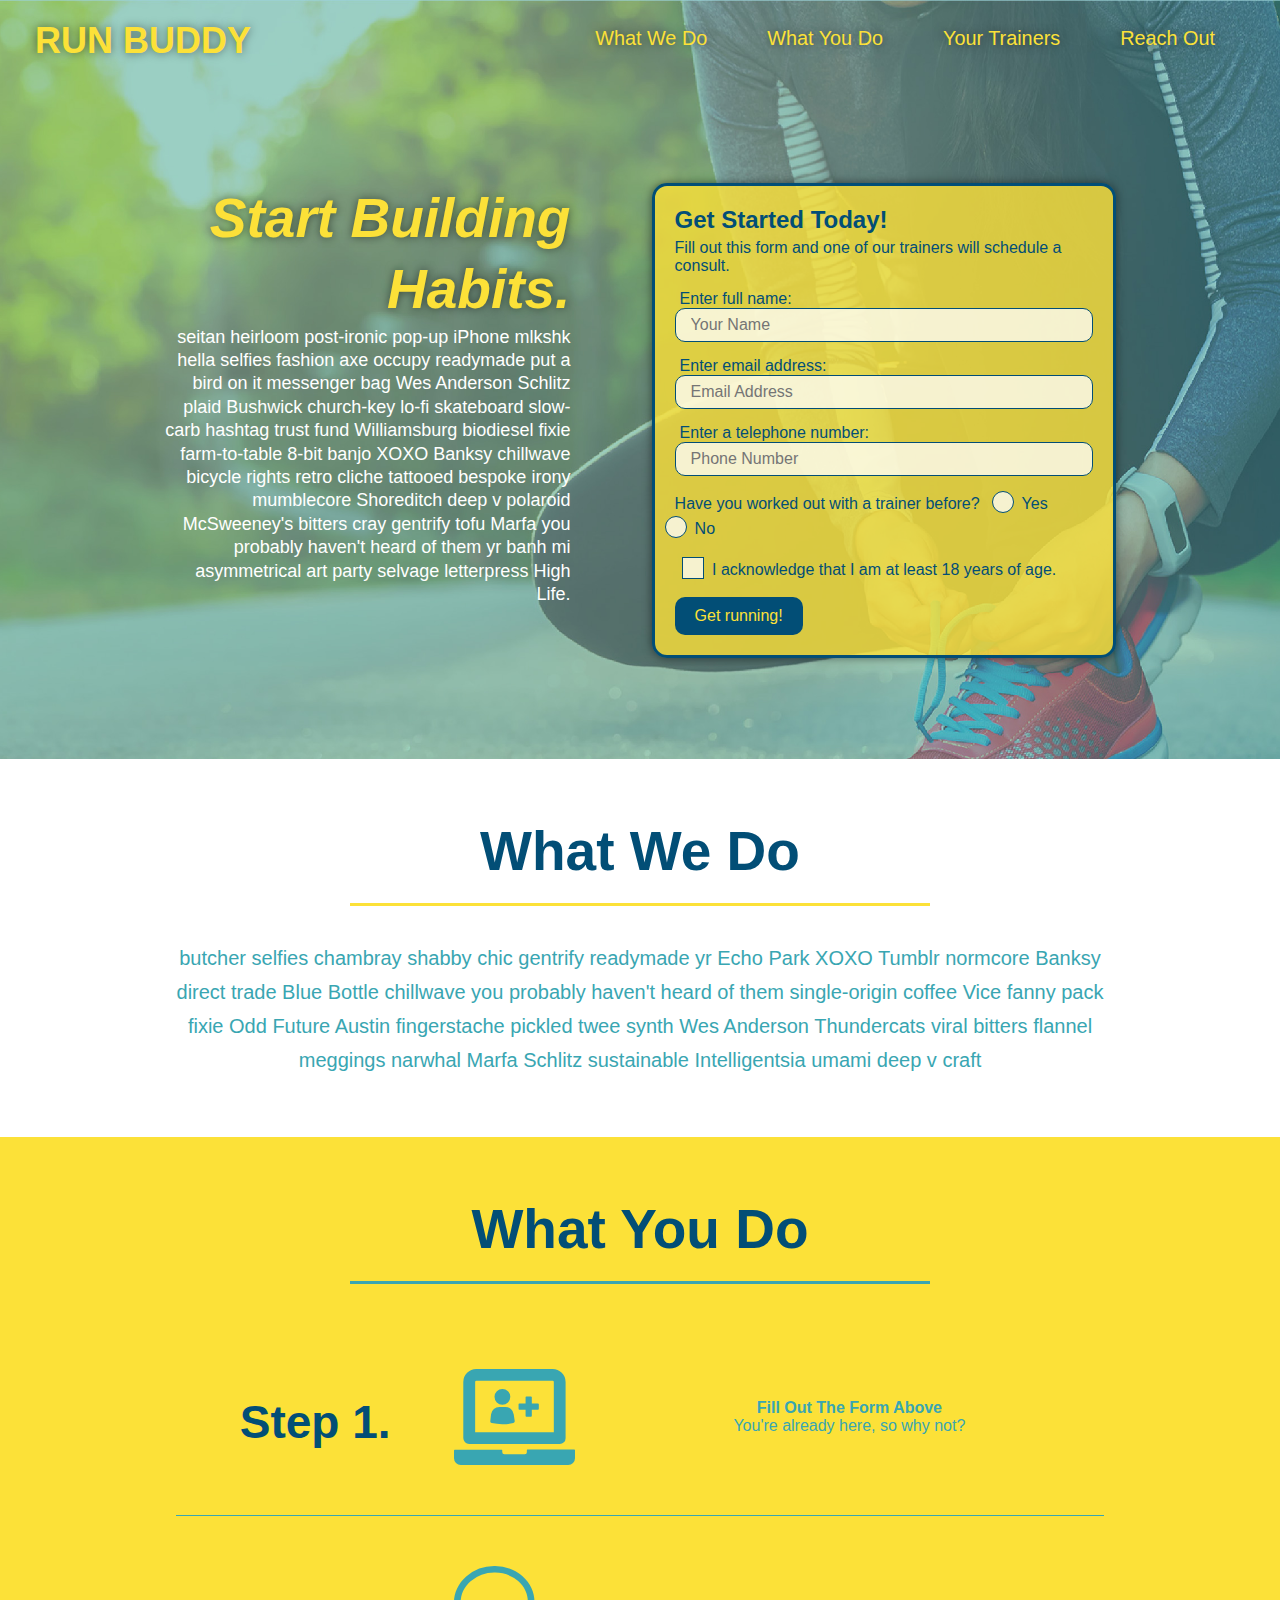
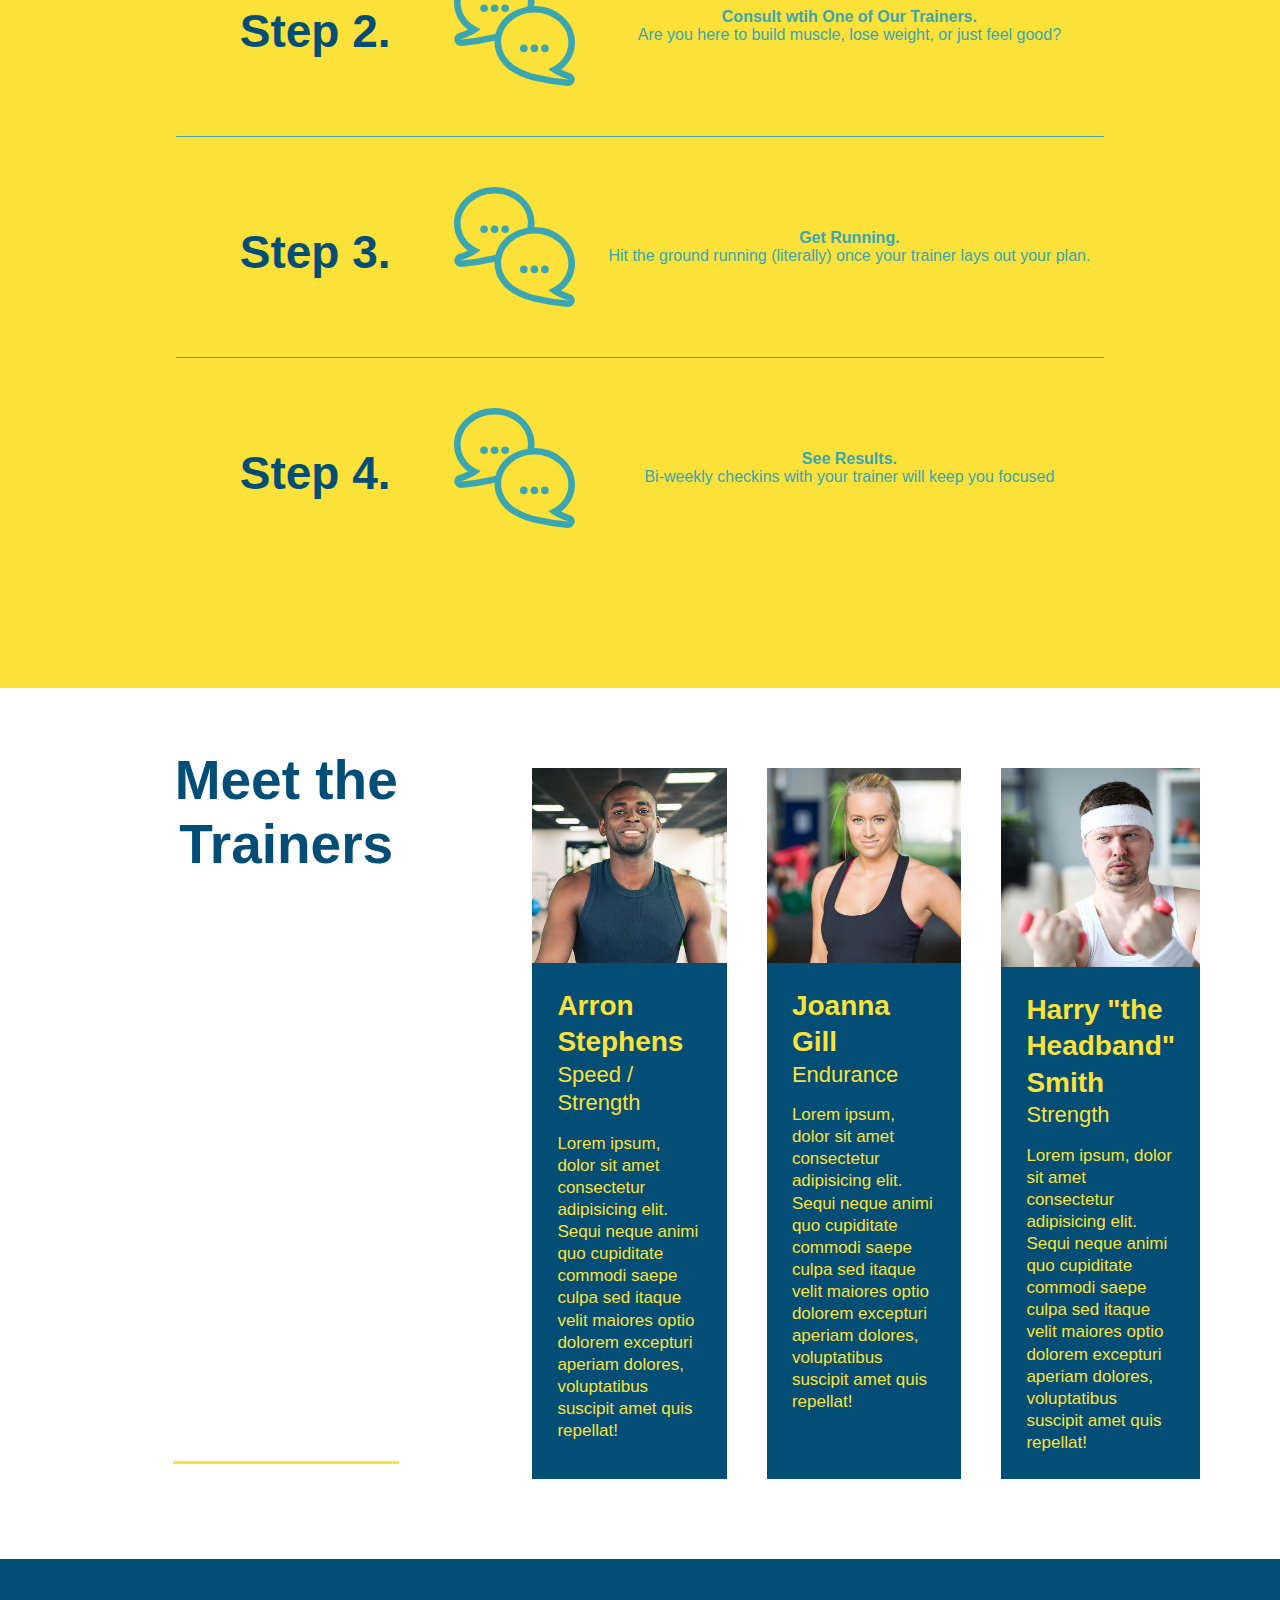
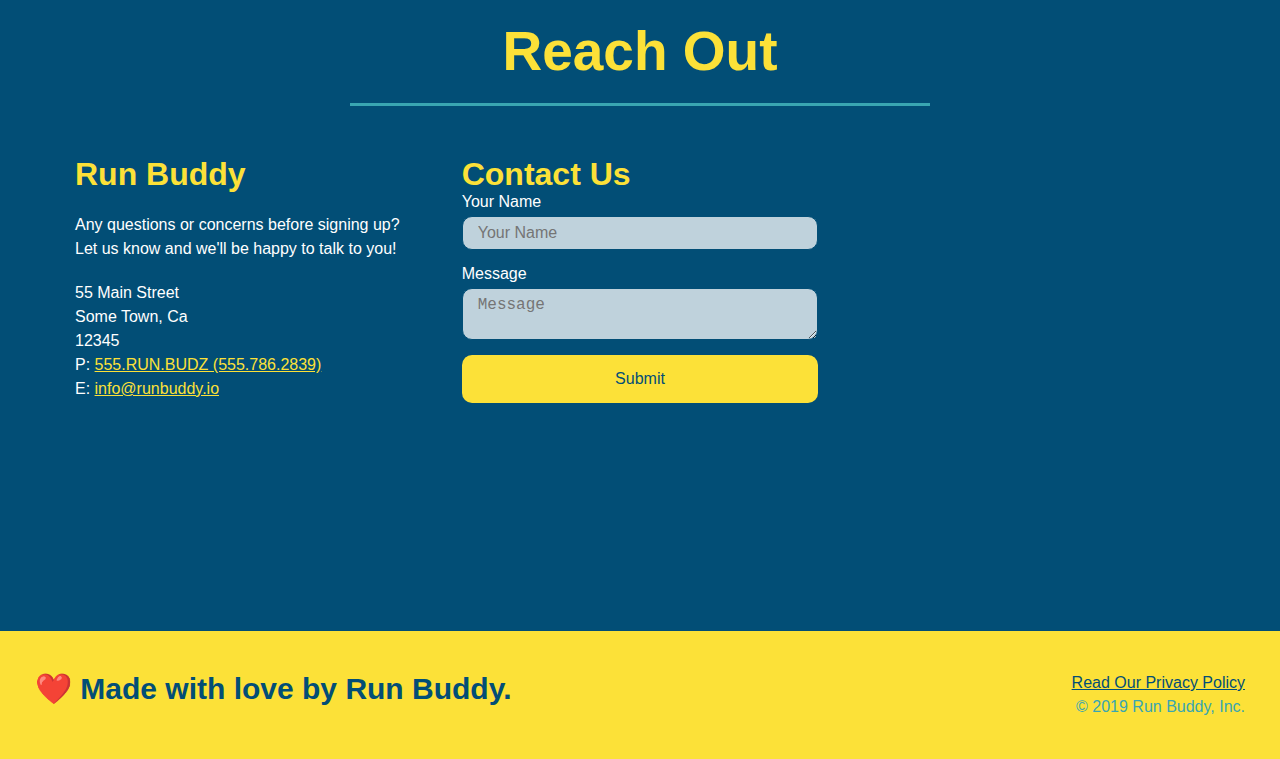
==== commit e2da08c7: "Merge pull request #2 from Optical23/develop" ====
--- a/index.html
+++ b/index.html
@@ -54,16 +54,20 @@
       <input type="text" placeholder="Phone Number" name="phone" id="phone" class="form-input">
       <p>
         Have you worked out with a trainer before?
-        <input type="radio" name="trainer-confirm" id="trainer-yes" />
-        <label for="trainer-yes">Yes</label>
-        <input type="radio" name="trainer-confirm" id="trainer-no" />
-        <label for="trainer-no">No</label>
-      </p>
-      <p>
-        <label for="checkbox" >
-          I acknowledge that I am at least 18 years of age.
-        </label>
-        <input type="checkbox" name="age-confirm" id="checkbox" />
+        <span class="radio-wrapper">
+          <input type="radio" name="trainer-confirm" id="trainer-yes" />
+          <label for="trainer-yes">Yes</label>
+        </span>
+        <span class="radio-wrapper">
+          <input type="radio" name="trainer-confirm" id="trainer-no" />
+          <label for="trainer-no">No</label>
+        </span>
+      </p>
+      <p>
+        <span class="checkbox-wrapper">
+          <input type="checkbox" name="age-confirm" id="checkbox" />
+          <label for="checkbox">I acknowledge that I am at least 18 years of age.</label>
+        </span>
       </p>
       <button type="submit">
         Get running!
@@ -71,7 +75,6 @@
     </form>
   </div>
 </section>
-<!-- end hero -->
 <!-- "what we do" section -->
 <section id="what-we-do" class="intro">
   <div class="flex-row">
--- a/assets/css/style.css
+++ b/assets/css/style.css
@@ -1,3 +1,8 @@
+:root {
+  --primary-color: #fce138;
+  --secondary-color: #024e76;
+  --tertiary-color: #39a6b2;
+}
 * {
   margin: 0;
   padding: 0;
@@ -5,14 +10,14 @@
 }
 
 body {
-  color: #39a6b2;
+  color: var(--tertiary-color);
   font-family: Helvetica, Arial, sans-serif;
 }
 
 /*Header style*/
 header {
   padding: 20px 35px;
-  background-color: #39a6b2;
+  background-color: var(--tertiary-color);
   display: flex;
   justify-content: space-between;
   flex-wrap: wrap;
@@ -24,18 +29,19 @@
   background-position: center;
   background-attachment: fixed;
   background-position: 80%;
+  z-index: 9999;
 }
 
 header h1 {
   font-weight: bold;
   font-size: 36px;
-  color: #fce138;
+  color: var(--primary-color);
   margin: 0;
   text-shadow: 0 0 10px rgba(0, 0, 0, 0.5);
 }
 header a {
   text-decoration: none;
-  color: #fce138;
+  color: var(--primary-color);
 }
 
 header nav {
@@ -58,19 +64,19 @@
 }
 /*Pseudo class for header*/
 header nav ul li a:hover {
-  background: #fce138;
-  color: #024e76;
+  background: var(--primary-color);
+  color: var(--secondary-color);
   border-radius: 15px;
   text-shadow: none;
 }
 
 .hero-form button:hover {
-  background-color: #39a6b2;  
+  background-color: var(--tertiary-color);  
 }
 
 .contact-form button:hover {
-  color: #fce138;
-  background: #39a6b2;
+  color: var(--primary-color);
+  background: var(--tertiary-color);
 }
 
 
@@ -86,7 +92,7 @@
 .hero-cta h2 {
   font-style: italic;
   font-size: 55px;
-  color:#fce138;
+  color:var(--primary-color);
   text-shadow: 0 0 10px rgba(0, 0, 0, 0.5);
 }
 .hero {
@@ -98,14 +104,13 @@
   flex-wrap: wrap;
   background-attachment: fixed;
   background-position: 80%;
-
 }
 
 .hero-form {
-  border: 3px solid #024e76;
+  border: 3px solid var(--secondary-color);
   background-color: rgba(252, 225, 56, 0.8);
   padding: 20px;
-  color: #024e76;
+  color: var(--secondary-color);
   width: 40%;
   margin: 3.5%;
   border-radius: 15px;
@@ -121,12 +126,12 @@
 }
 
 .form-input {
-  border: 1px solid #024e76;
+  border: 1px solid var(--secondary-color);
   background-color: rgba(255,255,255, 0.75);
   display: block;
   padding: 7px 15px;
   font-size: 16px;
-  color: #024e76;
+  color: var(--secondary-color);
   width: 100%;
   margin-bottom: 15px;
   border-radius: 10px;
@@ -142,17 +147,80 @@
 }
 
 .hero-form button {
-  color: #fce138;
-  background-color: #024e76;
+  color: var(--primary-color);
+  background-color: var(--secondary-color);
   border: none;
   padding: 10px 20px;
   font-size: 16px;
   border-radius: 10px;
 }
 
+.checkbox-wrapper input,
+.radio-wrapper input {
+  opacity: 0;
+}
+
+.checkbox-wrapper label,
+.radio-wrapper label {
+  position: relative;
+  left: 10px;
+  margin: 10px;
+  line-height: 1.6;
+}
+
+.checkbox-wrapper label::before,
+.radio-wrapper label::before {
+  content: "";
+  height: 20px;
+  width: 20px;
+  background: rgba(255, 255, 255, 0.75);  
+  border: 1px solid var(--secondary-color);  
+  position: absolute;
+  top: -4px;
+  left: -30px;
+}
+
+.radio-wrapper label::before {
+  border-radius: 50%;
+}
+
+.radio-wrapper label::after {
+  content: "";
+  width: 20px;
+  height: 20px;
+  border-radius: 50%;
+  background: var(--secondary-color);
+  position: absolute;
+  left: -29px;
+  top: -3px;
+  background-image: radial-gradient(circle, var(--tertiary-color), var(--secondary-color));
+}
+
+.checkbox-wrapper label::after {
+  content: "";
+  height: 6px;
+  width: 14px;
+  border-left: 2px solid var(--secondary-color);
+  border-bottom: 2px solid var(--secondary-color);
+  position: absolute;
+  left: -26px;
+  top: 1px;
+  transform: rotate(-58deg);
+}
+
+.checkbox-wrapper input + label::after, 
+.radio-wrapper input + label::after {
+  content: none;
+}
+
+.checkbox-wrapper input:checked + label::after, 
+.radio-wrapper input:checked + label::after {
+  content: "";
+}
+/*steps*/
 .intro p {
   line-height: 1.7;
-  color: #39a6b2;
+  color: var(--tertiary-color);
   width: 80%;
   font-size: 20px;
   margin: 0 auto;
@@ -161,14 +229,14 @@
 
 .steps {
   text-align: center;
-  background: #fce138;
+  background: var(--primary-color);
 }
 
 .step {
   margin: 50px auto;
   padding-bottom: 50px;
   width: 80%;
-  border-bottom: 1px solid #39a6b2;
+  border-bottom: 1px solid var(--tertiary-color);
   display: flex;
   flex-wrap: wrap;
   align-items: center;
@@ -180,7 +248,7 @@
 }
 
 .step:not(:last-child) {
-  border-bottom: 1px solid #39a6b2;
+  border-bottom: 1px solid var(--tertiary-color);
 }
 
 .step-img {
@@ -203,7 +271,7 @@
 }
 
 .steps h3 {
-  color: #024e76;
+  color: var(--secondary-color);
   font-size: 46px;
   margin-top: 10px;
   flex: 1 30%;
@@ -212,17 +280,17 @@
 .steps-text h4 {
   font-size: 26px;
   line-height: 1.5;
-  color: #024e76;
+  color: var(--secondary-color);
 }
 
 .steps-text p {
-  color: #39a6b2;
+  color: var(--tertiary-color);
   font-size: 18px;
 }
 
 .section-title {
   font-size: 55px;
-  color: #024e76;
+  color: var(--secondary-color);
   border-bottom: 3px solid;
   padding-bottom: 20px;
   text-align: center;
@@ -231,11 +299,11 @@
 }
 
 .primary-border {
-  border-color: #fce138;
+  border-color: var(--primary-color);
 }
 
 .secondary-border {
-  border-color: #39a6b2;
+  border-color: var(--tertiary-color);
 }
 
 .flex-row {
@@ -253,8 +321,8 @@
 
 .trainer {
   margin: 20px;
-  background: #024e76;
-  color: #fce138;
+  background: var(--secondary-color);
+  color: var(--primary-color);
   flex: 1;
 }
 
@@ -291,11 +359,11 @@
 
 /* REACH OUT STYLES START */
 .contact {
-  background: #024e76;
+  background: var(--secondary-color);
 }
 
 .contact h2 {
-  color: #fce138;
+  color: var(--primary-color);
 }
 
 .contact-info {
@@ -313,7 +381,7 @@
 }
 
 .contact-info h3 {
-  color: #fce138;
+  color: var(--primary-color);
   font-size: 32px;
 }
 
@@ -327,12 +395,12 @@
 
 .contact-form input,
 .contact-form textarea {
-  border: 1px solid #024e76;
+  border: 1px solid var(--secondary-color);
   background-color: rgba(255,255,255, 0.75);
   display: block;
   padding: 7px 15px;
   font-size: 16px;
-  color: #024e76;
+  color: var(--secondary-color);
   width: 100%;
   margin-bottom: 15px;
   margin-top: 5px;
@@ -348,8 +416,8 @@
 .contact-form button {
   width: 100%;
   border: none;
-  background: #fce138;
-  color: #024e76;
+  background: var(--primary-color);
+  color: var(--secondary-color);
   text-align: center;
   padding: 15px 0;
   font-size: 16px;
@@ -357,7 +425,7 @@
 }
 
 .contact-info a {
-  color: #fce138;
+  color: var(--primary-color);
 }
 
 .contact-info > * {
@@ -366,7 +434,7 @@
 }
 /*Footer css*/
 footer {
-  background: #fce138;
+  background: var(--primary-color);
   width: 100%;
   padding: 40px 35px;
   display: flex;
@@ -375,7 +443,7 @@
 }
 
 footer h2 {
-  color: #024e76;
+  color: var(--secondary-color);
   font-size: 30px;
   margin: 0;
 }
@@ -386,7 +454,7 @@
 }
 
 footer a {
-  color: #024e76;
+  color: var(--secondary-color);
 }
 
 section {
